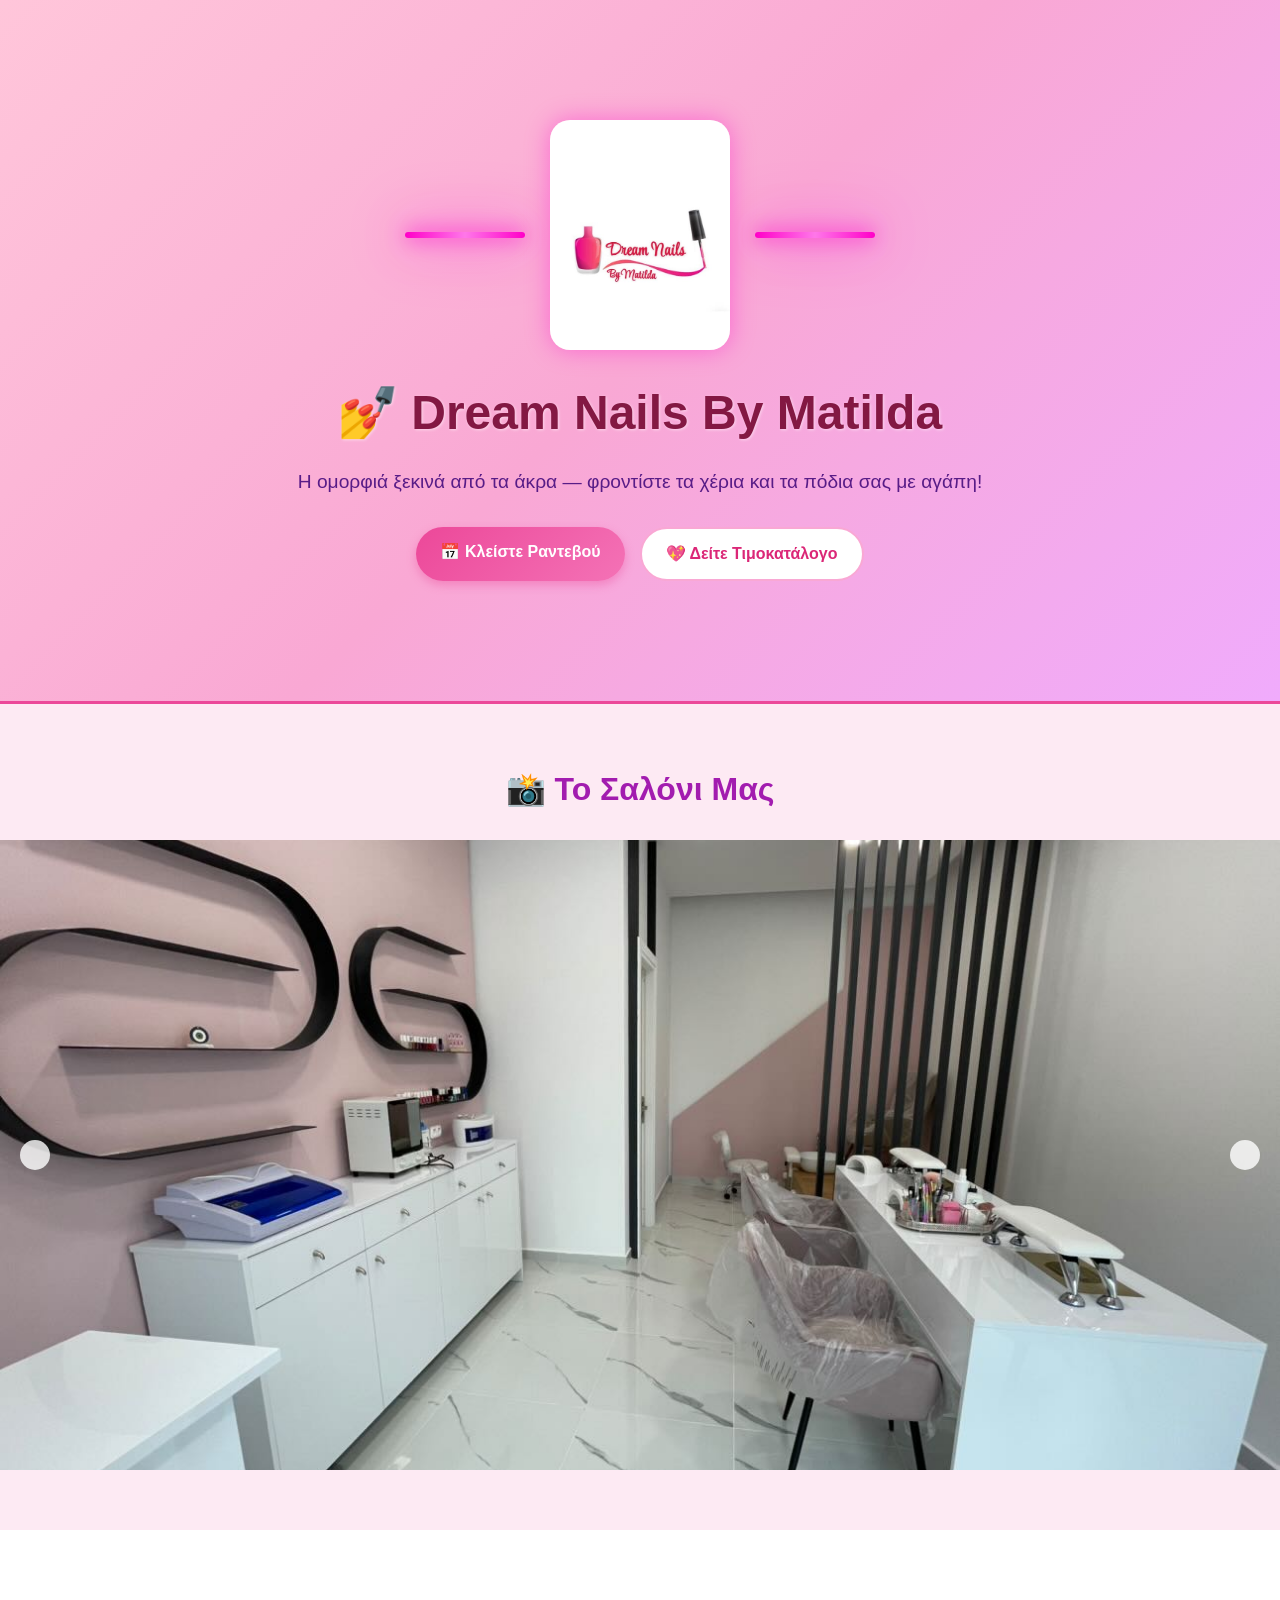
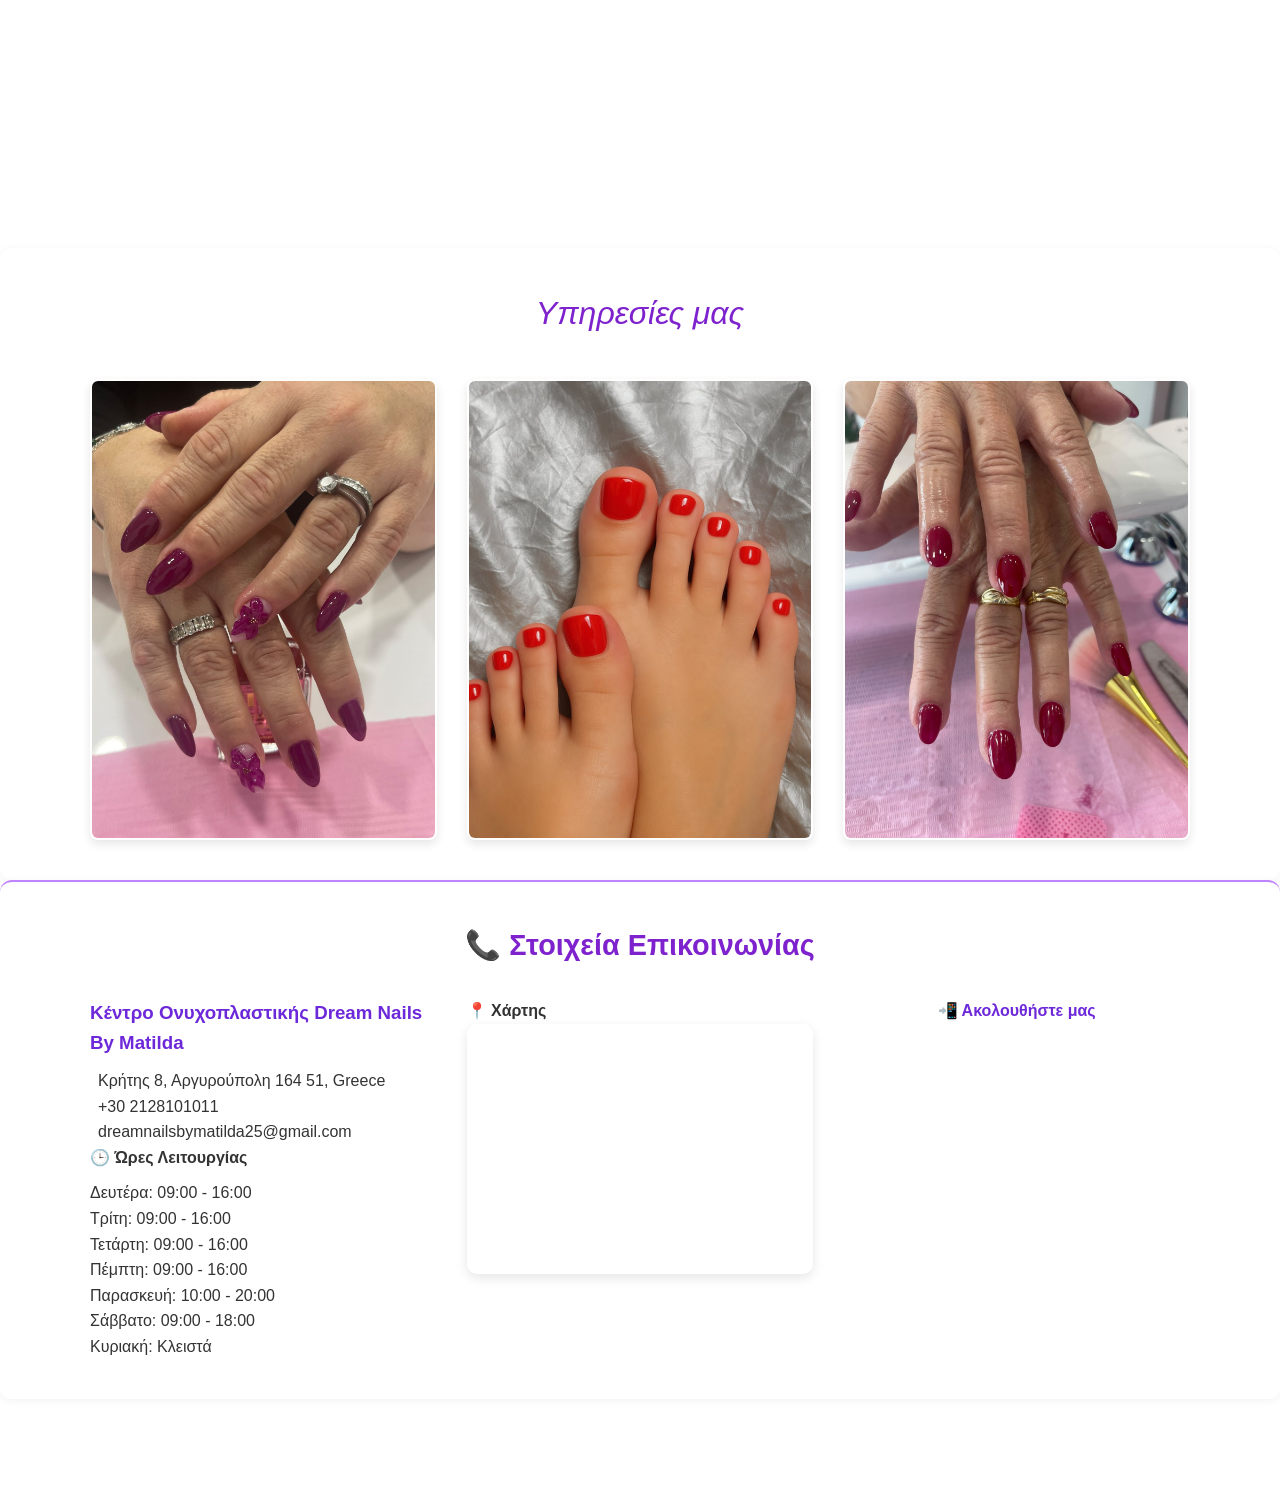
==== index.html @ 40adf0db "Update index.html" ====
<!DOCTYPE html>
<html lang="el">
<head>
  <meta charset="UTF-8" />
  <meta name="viewport" content="width=device-width, initial-scale=1.0" />
  <title>Dream Nails By Matilda</title>
  <link rel="icon" type="image/jpeg" href="Logo.jpeg">
  <link rel="stylesheet" href="style.css" />
</head>
<body class="home">
  <!-- ===== HERO ===== -->
 <header class="hero">
  <div class="hero-content">
    <div class="hero-logo-wrapper">
      <div class="neon-stripe left"></div>
      <img src="images/logo.jpg" alt="logo.jpg" class="hero-logo">
      <div class="neon-stripe right"></div>
    </div>
    <h1>💅 Dream Nails By Matilda</h1>
    <p>Η ομορφιά ξεκινά από τα άκρα — φροντίστε τα χέρια και τα πόδια σας με αγάπη!</p>
    <div class="hero-buttons">
      <a href="book-appointment.html" class="btn-primary">📅 Κλείστε Ραντεβού</a>
      <a href="price-list.html" class="btn-secondary">💖 Δείτε Τιμοκατάλογο</a>
    </div>
  </div>
 </header>
<!-- ===== GALLERY SECTION ===== -->
<section class="gallery-section">
  <h2>📸 Το Σαλόνι Μας</h2>
  <div class="gallery-container">
   <button class="gallery-btn prev"><i class="fa-solid fa-chevron-left"></i></button>
    <div class="gallery-wrapper">
      <img src="images/salloon.jpg" alt="Salon 1" class="active">
      <img src="images/nails 2.jpg" alt="Salon 3">
      <img src="images/nails 3.jpg" alt="Salon 4">
    </div>
    <button class="gallery-btn next"><i class="fa-solid fa-chevron-right"></i></button>
  </div>
</section>
  <!-- ===== ABOUT ===== -->
  <section class="about">
    <h2>Σχετικά με εμάς</h2>
    <p>
      Στο Dream Nails By Matilda συνδυάζουμε επαγγελματισμό, στυλ και φροντίδα.
      Προσφέρουμε υπηρεσίες μανικιούρ, πεντικιούρ, nail art και αισθητικής,
      σε έναν άνετο και χαλαρωτικό χώρο για κάθε στιγμή της ημέρας.
    </p>
  </section>

  <!-- ===== SERVICES ===== -->
<section class="services">
  <h2>Υπηρεσίες μας</h2>
  <div class="service-grid">
    
    <div class="service-card">
      <img src="images/nails 2.jpg" alt="Μανικιούρ">
      <div class="overlay">
        <h3>Acrylic</h3>
      </div>
    </div>

    <div class="service-card">
       <img src="images/podia.jfif" alt="Πεντικιούρ">
      <div class="overlay">
        <h3>Πεντικιούρ</h3>
      </div>
    </div>

       <div class="service-card">
       <img src="images/nails 3.jpg" alt="Μανικιούρ">
      <div class="overlay">
        <h3>Πεντικιούρ</h3>
      </div>
    </div>
  </div>
</section>
  <!-- ===== CONTACT SECTION ===== -->
  <section class="contact-section">
    <h2>📞 Στοιχεία Επικοινωνίας</h2>
    <div class="contact-grid">
      <div class="contact-info">
        <h3>Κέντρο Ονυχοπλαστικής Dream Nails By Matilda</h3>
        <p><i class="fa-solid fa-location-dot"></i> Κρήτης 8, Αργυρούπολη 164 51, Greece</p>
        <p><i class="fa-solid fa-phone"></i> <a href="tel:+302128101011">+30 2128101011 </a></p>
        <p><i class="fa-solid fa-envelope"></i> <a href="mailto:dreamnailsbymatilda25@gmail.com">dreamnailsbymatilda25@gmail.com</a></p>

        <h4>🕒 Ώρες Λειτουργίας</h4>
        <ul class="hours">
          <li>Δευτέρα: 09:00 - 16:00</li>
          <li>Τρίτη: 09:00 - 16:00</li>
          <li>Τετάρτη: 09:00 - 16:00</li>
          <li>Πέμπτη: 09:00 - 16:00</li>
          <li>Παρασκευή: 10:00 - 20:00</li>
          <li>Σάββατο: 09:00 - 18:00</li>
          <li>Κυριακή: Κλειστά</li>
        </ul>
      </div>

      <div class="contact-map">
        <h4>📍 Χάρτης</h4>
        <iframe 
            src="https://www.google.com/maps/embed?pb=!1m18!1m12!1m3!1d3142.2743868473044!2d23.74386417856561!3d37.91603400123262!2m3!1f0!2f0!3f0!3m2!1i1024!2i768!4f13.1!3m3!1m2!1s0x14a1bded43dbfab9%3A0x55458a15ddd15a8a!2sKritis%208%2C%20Argiroupoli%20164%2051!5e0!3m2!1sel!2sgr!4v1731111111111!5m2!1sel!2sgr" 
            width="100%" 
            height="250" 
            style="border:0;" 
            allowfullscreen="" 
            loading="lazy" 
            referrerpolicy="no-referrer-when-downgrade">
        </iframe>
      </div>

      <div class="contact-social">
        <h4>📲 Ακολουθήστε μας</h4>
        <div class="social-icons">
          <a href="https://www.facebook.com/" target="_blank"><i class="fa-brands fa-facebook"></i></a>
          <a href="https://www.instagram.com/dream_nails_by_matilda_" target="_blank"><i class="fa-brands fa-instagram"></i></a>
          <a href="https://wa.me/302101234567" target="_blank"><i class="fa-brands fa-whatsapp"></i></a>
          <a href="mailto:info@glamournails.gr"><i class="fa-solid fa-envelope"></i></a>
        </div>
      </div>
    </div>
  </section>

  <!-- ===== FOOTER ===== -->
  <footer>
    <p>© 2025 Dream Nails By Matilda. Όλα τα δικαιώματα διατηρούνται.</p>
    
    <p>
      
      Κατασκευή Ιστοσελίδας από <a href="#"></a> |
      <a href="#">Όροι Χρήσης</a> | <a href="#">Πολιτική Απορρήτου</a>
    </p>
  </footer>
 <script src="script.js"></script>
</body>
<div class="background-overlay"></div>

</html>
---- style.css ----
/* ==========================
   RESET
========================== */
* {
  margin: 0;
  padding: 0;
  box-sizing: border-box;
}

body {
  font-family: "Poppins", sans-serif;
  color: #333;
  background-color: #fffafc;
  line-height: 1.6;
  opacity: 0;
  animation: globalFadeIn 1.2s ease-out forwards;
}

/* ==========================
   HERO SECTION
========================== */
.hero {
  background: linear-gradient(135deg, #ffc6da, #f9a8d4, #f0abfc);
  color: #4a044e;
  text-align: center;
  padding: 120px 20px;
  border-bottom: 3px solid #ec4899;
}

.small-hero {
  padding: 80px 20px;
}

.hero-content {
  max-width: 800px;
  margin: 0 auto;
}

.hero h1 {
  font-size: 3rem;
  font-weight: 700;
  margin-bottom: 15px;
  color: #831843;
  text-shadow: 1px 1px 3px rgba(255, 255, 255, 0.5);
}

.hero p {
  font-size: 1.2rem;
  margin-bottom: 30px;
  color: #581c87;
}

/* ==========================
   NEON LOGO + STRIPES
========================== */
.hero-logo-wrapper {
  position: relative;
  display: flex;
  align-items: center;
  justify-content: center;
  gap: 25px;
  margin-bottom: 25px;
}

.hero-logo {
  width: 180px;
  height: auto;
  border-radius: 20px;
  box-shadow: 0 0 25px rgba(255, 0, 200, 0.4);
  animation: fadeIn 1.5s ease-in-out;
  z-index: 1;
}

.neon-stripe {
  width: 120px;
  height: 6px;
  border-radius: 10px;
  background: linear-gradient(90deg, #ff00c8, #ff77e9, #ff00c8);
  box-shadow: 0 0 20px #ff00c8, 0 0 40px #ff77e9, 0 0 60px #ff00c8;
  animation: neonPulse 2s infinite alternate;
}

@keyframes neonPulse {
  from {
    opacity: 0.7;
    filter: brightness(1);
  }
  to {
    opacity: 1;
    filter: brightness(1.5);
  }
}

/* ==========================
   BUTTONS
========================== */
.hero-buttons {
  display: flex;
  justify-content: center;
  gap: 15px;
  flex-wrap: wrap;
}

.btn-primary,
.btn-secondary {
  text-decoration: none;
  font-weight: 600;
  border-radius: 30px;
  padding: 12px 24px;
  font-size: 1rem;
  transition: all 0.3s ease;
}

/* Ροζ κουμπί */
.btn-primary {
  background: linear-gradient(135deg, #ec4899, #f472b6);
  color: white;
  box-shadow: 0 4px 10px rgba(236, 72, 153, 0.4);
}

.btn-primary:hover {
  background: linear-gradient(135deg, #db2777, #f472b6);
  transform: translateY(-2px);
}

/* Απαλό κουμπί */
.btn-secondary {
  background: white;
  color: #db2777;
  border: 2px solid #f9a8d4;
}

.btn-secondary:hover {
  background: #fce7f3;
  transform: translateY(-2px);
}

/* ==========================
   ABOUT SECTION
========================== */
.about {
  max-width: 900px;
  margin: 60px auto;
  text-align: center;
  padding: 0 20px;
}

.about h2 {
  font-size: 2rem;
  color: #db2777;
  margin-bottom: 15px;
}

/* ==========================
   SERVICES
========================== */
.services {
  text-align: center;
  padding: 80px 20px;
  background: #fffafc;
}

.services h2 {
  font-size: 2rem;
  color: #7e22ce;
  margin-bottom: 40px;
  font-style: italic;
  font-weight: 500;
}

.service-grid {
  display: grid;
  grid-template-columns: repeat(auto-fit, minmax(280px, 1fr));
  gap: 30px;
  justify-content: center;
  max-width: 1100px;
  margin: 0 auto;
}

.service-card {
  position: relative;
  overflow: hidden;
  border-radius: 8px;
  box-shadow: 0 4px 10px rgba(0, 0, 0, 0.1);
  transition: transform 0.3s ease, box-shadow 0.3s ease;
  border: 2px solid transparent;
}

.service-card:hover {
  transform: scale(1.03);
  box-shadow: 0 6px 14px rgba(0, 0, 0, 0.2);
  border-color: #e11d48;
}

.service-card img {
  width: 100%;
  height: 100%;
  object-fit: cover;
  display: block;
  transition: transform 0.5s ease;
}

.service-card:hover img {
  transform: scale(1.1);
}

.overlay {
  position: absolute;
  top: 0;
  left: 0;
  width: 100%;
  height: 100%;
  display: flex;
  justify-content: center;
  align-items: center;
  background: rgba(255, 255, 255, 0.5);
  opacity: 0;
  transition: opacity 0.4s ease;
}

.service-card:hover .overlay {
  opacity: 1;
}

.overlay h3 {
  font-size: 1.4rem;
  color: #991b1b;
  border: 2px solid #991b1b;
  padding: 10px 20px;
  background: rgba(255,255,255,0.7);
  border-radius: 6px;
  text-shadow: 0 1px 2px white;
}

/* ==========================
   PRICE LIST
========================== */
.container {
  max-width: 900px;
  margin: 50px auto;
  padding: 20px;
}

.price-table {
  width: 100%;
  border-collapse: collapse;
  margin-bottom: 40px;
}

.price-table td {
  border-bottom: 1px solid #f3f4f6;
  padding: 10px;
}

.price-table td:last-child {
  text-align: right;
  color: #ec4899;
  font-weight: 600;
}

.container h2 {
  color: #7e22ce;
  margin-top: 40px;
  margin-bottom: 10px;
  border-bottom: 2px solid #f9a8d4;
  display: inline-block;
  padding-bottom: 5px;
}

/* ==========================
   BOOKING PAGE
========================== */
.booking-main {
  max-width: 1100px;
  margin: 40px auto;
  padding: 20px;
}

.calendar-section h2,
.booking-section h2 {
  color: #7e22ce;
  text-align: center;
  margin-bottom: 20px;
}

.calendar {
  display: grid;
  grid-template-columns: repeat(auto-fit, minmax(300px, 1fr));
  gap: 20px;
}

.day {
  background: #fce7f3;
  padding: 15px;
  border-radius: 10px;
  box-shadow: 0 2px 6px rgba(0,0,0,0.1);
}

.day h3 {
  text-align: center;
  color: #c026d3;
  margin-bottom: 10px;
}

.times {
  display: flex;
  flex-wrap: wrap;
  gap: 8px;
  justify-content: center;
}

.slot-btn {
  background: #ec4899;
  color: white;
  border: none;
  border-radius: 8px;
  padding: 6px 10px;
  cursor: pointer;
  transition: all 0.2s ease;
}

.slot-btn:hover {
  background: #db2777;
}

.slot-btn.closed {
  background: #d1d5db;
  color: #555;
  text-decoration: line-through;
}

/* ===== BOOKING FORM ===== */
.booking-section {
  margin-top: 40px;
  background: #fff0f6;
  border-radius: 10px;
  padding: 30px;
  box-shadow: 0 2px 8px rgba(0,0,0,0.1);
}

.booking-section form {
  display: flex;
  flex-direction: column;
  gap: 15px;
  max-width: 500px;
  margin: 0 auto;
}

.booking-section label {
  font-weight: 600;
  color: #581c87;
}

.booking-section input,
.booking-section select {
  padding: 10px;
  border-radius: 6px;
  border: 1px solid #d8b4fe;
  font-size: 1rem;
}

.booking-section button {
  background: linear-gradient(135deg, #ec4899, #f472b6);
  color: white;
  padding: 12px;
  border: none;
  border-radius: 8px;
  cursor: pointer;
  transition: 0.3s;
  font-weight: 600;
}

.booking-section button:hover {
  background: linear-gradient(135deg, #db2777, #f472b6);
  transform: translateY(-2px);
}

.confirmation {
  text-align: center;
  font-weight: 600;
  margin-top: 10px;
}

/* ==========================
   CONTACT SECTION (PURPLE THEME)
========================== */
.contact-section {
  background: #f5f0ff;
  padding: 50px 20px;
  border-top: 2px solid #c084fc;
}

.contact-section h2 {
  text-align: center;
  color: #7e22ce;
  margin-bottom: 30px;
  font-size: 1.8rem;
}

.contact-grid {
  display: grid;
  grid-template-columns: repeat(auto-fit, minmax(300px, 1fr));
  gap: 30px;
  max-width: 1100px;
  margin: 0 auto;
}

.contact-info h3 {
  color: #6d28d9;
  margin-bottom: 10px;
}

.contact-info p,
.contact-info a {
  color: #333;
  font-size: 1rem;
  line-height: 1.6;
  text-decoration: none;
}

.contact-info a:hover {
  color: #7e22ce;
}

.contact-info i {
  color: #7e22ce;
  margin-right: 8px;
}

.hours {
  list-style: none;
  margin-top: 10px;
}

.contact-map iframe {
  border-radius: 10px;
  box-shadow: 0 4px 12px rgba(0,0,0,0.1);
}

.contact-social {
  text-align: center;
}

.contact-social h4 {
  color: #6d28d9;
  margin-bottom: 10px;
}

.social-icons {
  display: flex;
  justify-content: center;
  gap: 15px;
}

.social-icons a {
  color: #7e22ce;
  font-size: 1.6rem;
  transition: 0.2s;
}

.social-icons a:hover {
  color: #581c87;
}

/* ==========================
   FOOTER
========================== */
footer {
  text-align: center;
  background: #4c1d95;
  color: white;
  padding: 15px 10px;
  font-size: 0.9rem;
}

footer a {
  color: #c4b5fd;
  text-decoration: none;
}

footer a:hover {
  color: white;
  text-decoration: underline;
}

/* ==========================
   GALLERY SECTION
========================== */
.gallery-section {
  background: #fdeaf3;
  padding: 60px 0;
  text-align: center;
}

.gallery-section h2 {
  font-size: 2rem;
  color: #a21caf;
  margin-bottom: 25px;
}

.gallery-container {
  position: relative;
  width: 100%;
  max-width: 100%;
  margin: 0 auto;
  overflow: hidden;
}

.gallery-wrapper {
  position: relative;
  width: 100%;
  height: 70vh;
}

.gallery-wrapper img {
  position: absolute;
  top: 0;
  left: 0;
  width: 100%;
  height: 100%;
  object-fit: cover;
  opacity: 0;
  transition: opacity 1s ease-in-out;
}

.gallery-wrapper img.active {
  opacity: 1;
  z-index: 2;
}

.gallery-btn {
  position: absolute;
  top: 50%;
  transform: translateY(-50%);
  background: rgba(255, 255, 255, 0.8);
  border: none;
  font-size: 2rem;
  cursor: pointer;
  padding: 15px;
  border-radius: 50%;
  color: #db2777;
  transition: 0.3s;
  z-index: 3;
}

.gallery-btn:hover {
  background: #ec4899;
  color: white;
}

.gallery-btn.prev { left: 20px; }
.gallery-btn.next { right: 20px; }

@media (max-width: 768px) {
  .gallery-wrapper { height: 50vh; }
  .gallery-btn {
    font-size: 1.5rem;
    padding: 10px;
  }
}

/* ==========================
   FADE-IN ANIMATIONS
========================== */
@keyframes globalFadeIn {
  from { opacity: 0; }
  to { opacity: 1; }
}

section, header, footer {
  opacity: 0;
  transform: translateY(20px);
  transition: opacity 1s ease, transform 1s ease;
  will-change: opacity, transform;
}

.visible {
  opacity: 1 !important;
  transform: translateY(0) !important;
}

section.visible,
header.visible,
footer.visible {
  opacity: 1;
  transform: translateY(0);
}

/* ==========================
   RESPONSIVE
========================== */
@media (max-width: 600px) {
  .hero {
    padding: 80px 20px;
  }

  .hero h1 {
    font-size: 2.2rem;
  }

  .hero p {
    font-size: 1rem;
  }

  .contact-grid {
    grid-template-columns: 1fr;
    text-align: center;
  }

  .contact-info,
  .contact-map,
  .contact-social {
    margin-bottom: 20px;
  }
}

/* ===== SMALL HERO (used in price list & booking pages) ===== */
.small-hero {
  padding: 80px 20px;
}
/* ===== HERO SECTION ===== */
.hero {
  background: linear-gradient(135deg, #ffc6da, #f9a8d4, #f0abfc);
  color: #4a044e;
  text-align: center;
  padding: 120px 20px;
  border-bottom: 3px solid #ec4899;
  animation: fadeIn 1.5s ease-in-out;
}

.small-hero {
  padding: 80px 20px;
}

.hero h1 {
  font-size: 3rem;
  font-weight: 700;
  margin-bottom: 15px;
  color: #831843;
  text-shadow: 1px 1px 3px rgba(255, 255, 255, 0.5);
}

.hero p {
  font-size: 1.2rem;
  margin-bottom: 30px;
  color: #581c87;
}

.hero-buttons {
  display: flex;
  justify-content: center;
  gap: 15px;
  flex-wrap: wrap;
}

/* Buttons */
.btn-primary,
.btn-secondary {
  text-decoration: none;
  font-weight: 600;
  border-radius: 30px;
  padding: 12px 24px;
  font-size: 1rem;
  transition: all 0.3s ease;
}

.btn-primary {
  background: linear-gradient(135deg, #ec4899, #f472b6);
  color: white;
  box-shadow: 0 4px 10px rgba(236, 72, 153, 0.4);
}

.btn-primary:hover {
  background: linear-gradient(135deg, #db2777, #f472b6);
  transform: translateY(-2px);
}

.btn-secondary {
  background: white;
  color: #db2777;
  border: 2px solid #f9a8d4;
}

.btn-secondary:hover {
  background: #fce7f3;
  transform: translateY(-2px);
}

@keyframes fadeIn {
  from { opacity: 0; transform: translateY(-10px); }
  to { opacity: 1; transform: translateY(0); }
}

/* ===== STICKY HERO ===== */
.sticky-hero {
  position: sticky;
  top: 0;
  z-index: 1000;
  background: linear-gradient(135deg, #ffc6da, #f9a8d4, #f0abfc);
  box-shadow: 0 2px 10px rgba(0, 0, 0, 0.1);
  transition: all 0.4s ease;
}

/* Shrink effect when scrolling */
.sticky-hero.scrolled {
  padding: 40px 20px;
  background: linear-gradient(135deg, #f0abfc, #f9a8d4);
  box-shadow: 0 4px 20px rgba(0, 0, 0, 0.15);
}

.sticky-hero h1 {
  font-size: 2.2rem;
  transition: font-size 0.3s ease;
}

.sticky-hero.scrolled h1 {
  font-size: 1.8rem;
}

/* === Booking Page Layout === */

.booking-main {
  max-width: 900px;
  margin: 0 auto;
  padding: 40px 20px;
}

.booking-section {
  background: #ffffff;
  padding: 30px;
  border-radius: 16px;
  box-shadow: 0 4px 20px rgba(0, 0, 0, 0.08);
  text-align: center;

  /* FIX: keep final animation state so content never disappears */
  animation: fadeIn 0.6s ease-in-out forwards;
}

.booking-section h2 {
  font-size: 2rem;
  margin-bottom: 25px;
  color: #d85fa8;
  font-weight: 700;
}

.booking-section iframe {
  width: 100%;
  height: 800px;
  border: none;
  border-radius: 12px;
  box-shadow: 0 2px 15px rgba(0, 0, 0, 0.1);
}

/* Mobile */
@media (max-width: 768px) {
  .booking-section {
    padding: 20px;
  }

  .booking-section h2 {
    font-size: 1.6rem;
  }

  .booking-section iframe {
    height: 650px;
  }
}

/* Fade animation */
@keyframes fadeIn {
  from { opacity: 0; transform: translateY(10px); }
  to { opacity: 1; transform: translateY(0); }
}

/* ==== GLOBAL BODY ==== */
body {
  font-family: "Poppins", sans-serif;
  background: url("images/backround.png") repeat center center fixed;
  background-size: cover;
  color: #333;
  line-height: 1.6;
  opacity: 0;
  animation: globalFadeIn 1.2s ease-out forwards;
}

.background-overlay {
  position: fixed;
  top: 0;
  left: 0;
  width: 100%;
  height: 100%;
  background: rgba(255, 255, 255, 0.4);
  pointer-events: none;
  z-index: -1;
}

/* ==== WHITE SECTIONS ==== */
.about,
.services,
.container,
.booking-section,
.contact-section {
  background: rgba(255, 255, 255, 0.7);
  backdrop-filter: blur(5px);
  border-radius: 12px;
  padding: 40px 20px;
  box-shadow: 0 2px 10px rgba(0,0,0,0.05);
}

/* ==== PRICE LIST BACKGROUND ==== */
.container {
  background: rgba(255, 255, 255, 0.8);
}

/* ==== CONTACT SECTION ==== */
.contact-section {
  background: rgba(255, 255, 255, 0.8);
}

/* ==== FOOTER ==== */
footer {
  background: rgba(76, 29, 149, 0.95);
}
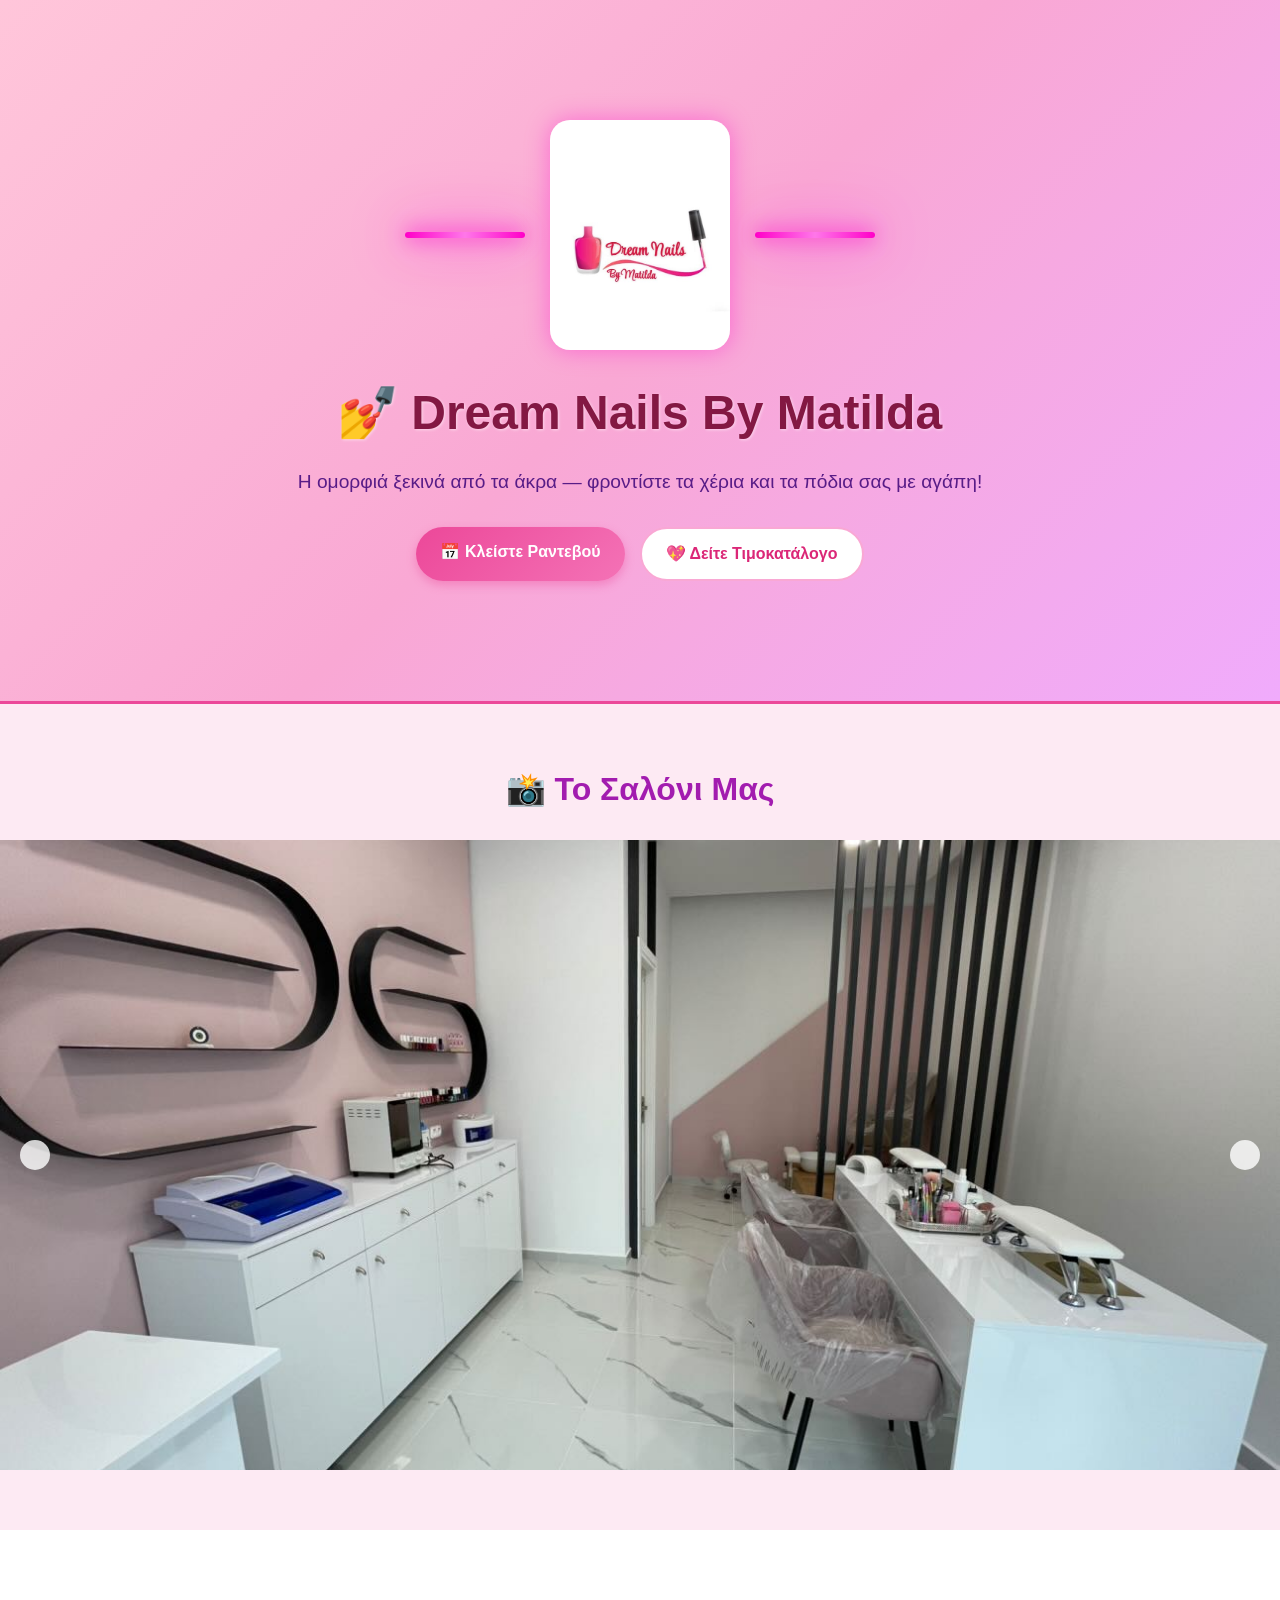
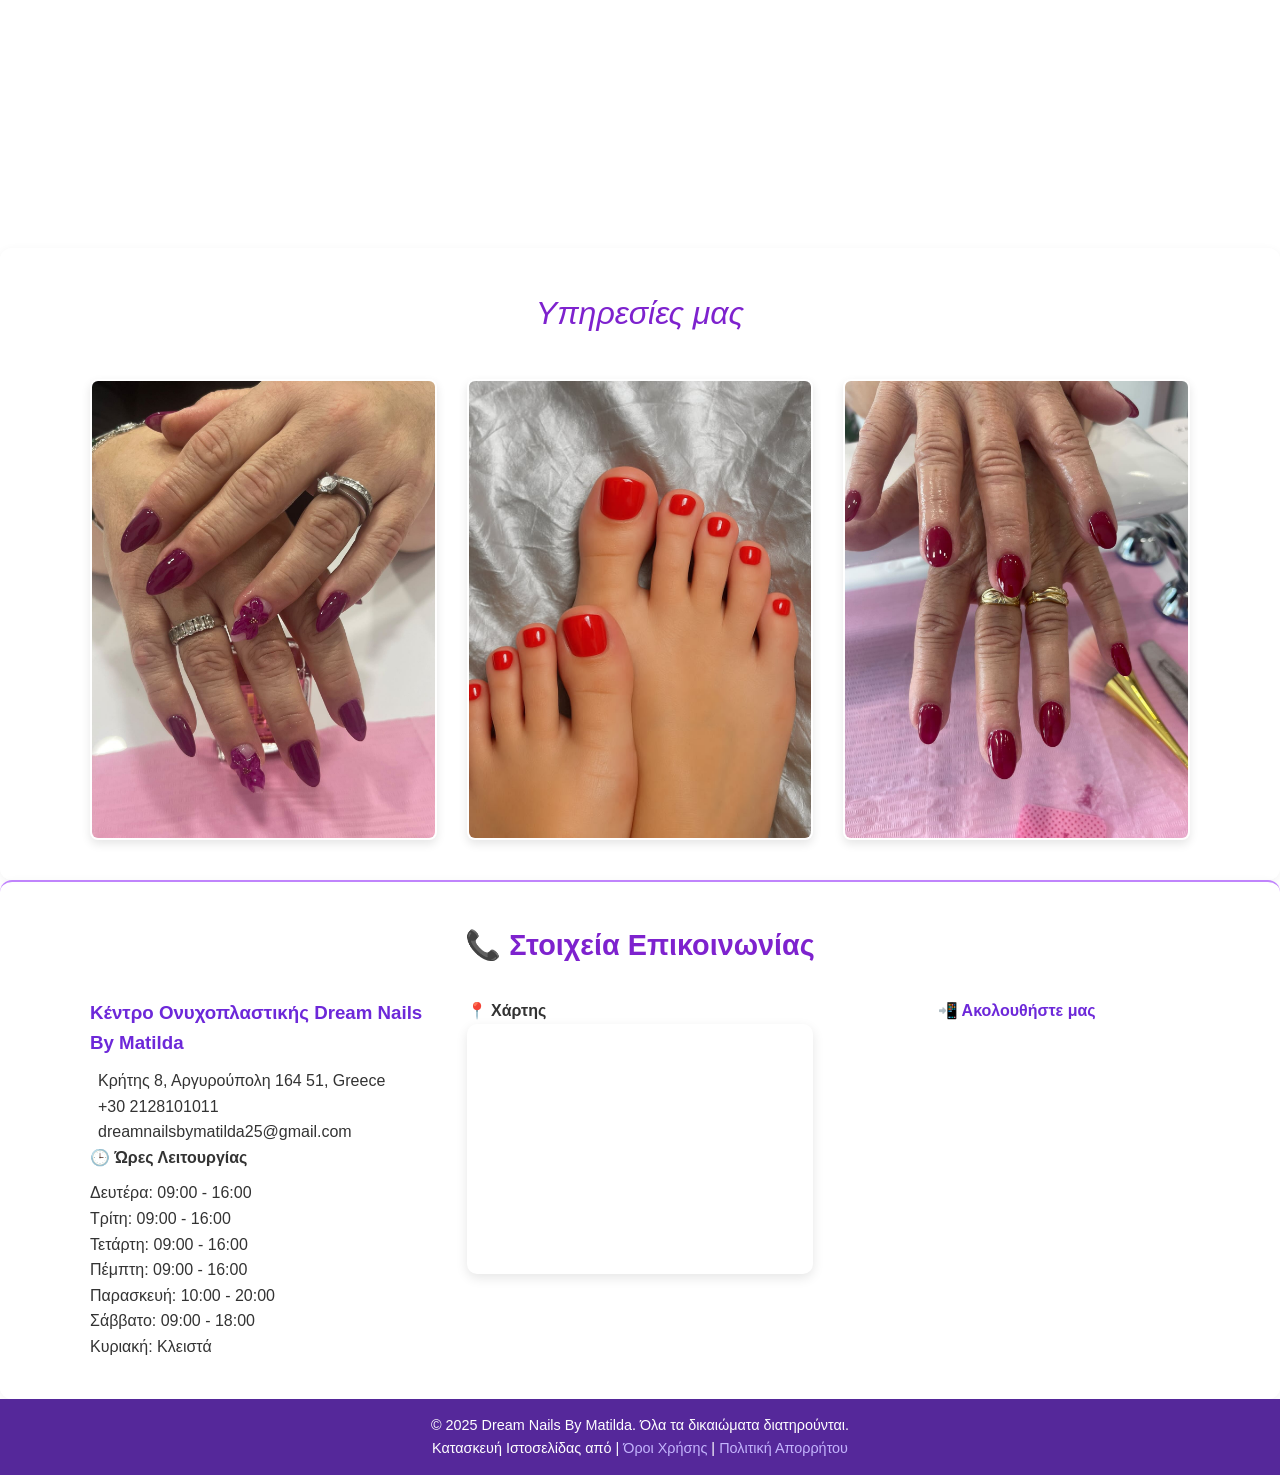
==== commit a75babff: "Update index.html" ====
--- a/index.html
+++ b/index.html
@@ -69,7 +69,7 @@
        <div class="service-card">
        <img src="images/nails 3.jpg" alt="Μανικιούρ">
       <div class="overlay">
-        <h3>Πεντικιούρ</h3>
+        <h3>Μανικιούρ</h3>
       </div>
     </div>
   </div>
@@ -142,3 +142,4 @@
 
 
 
+
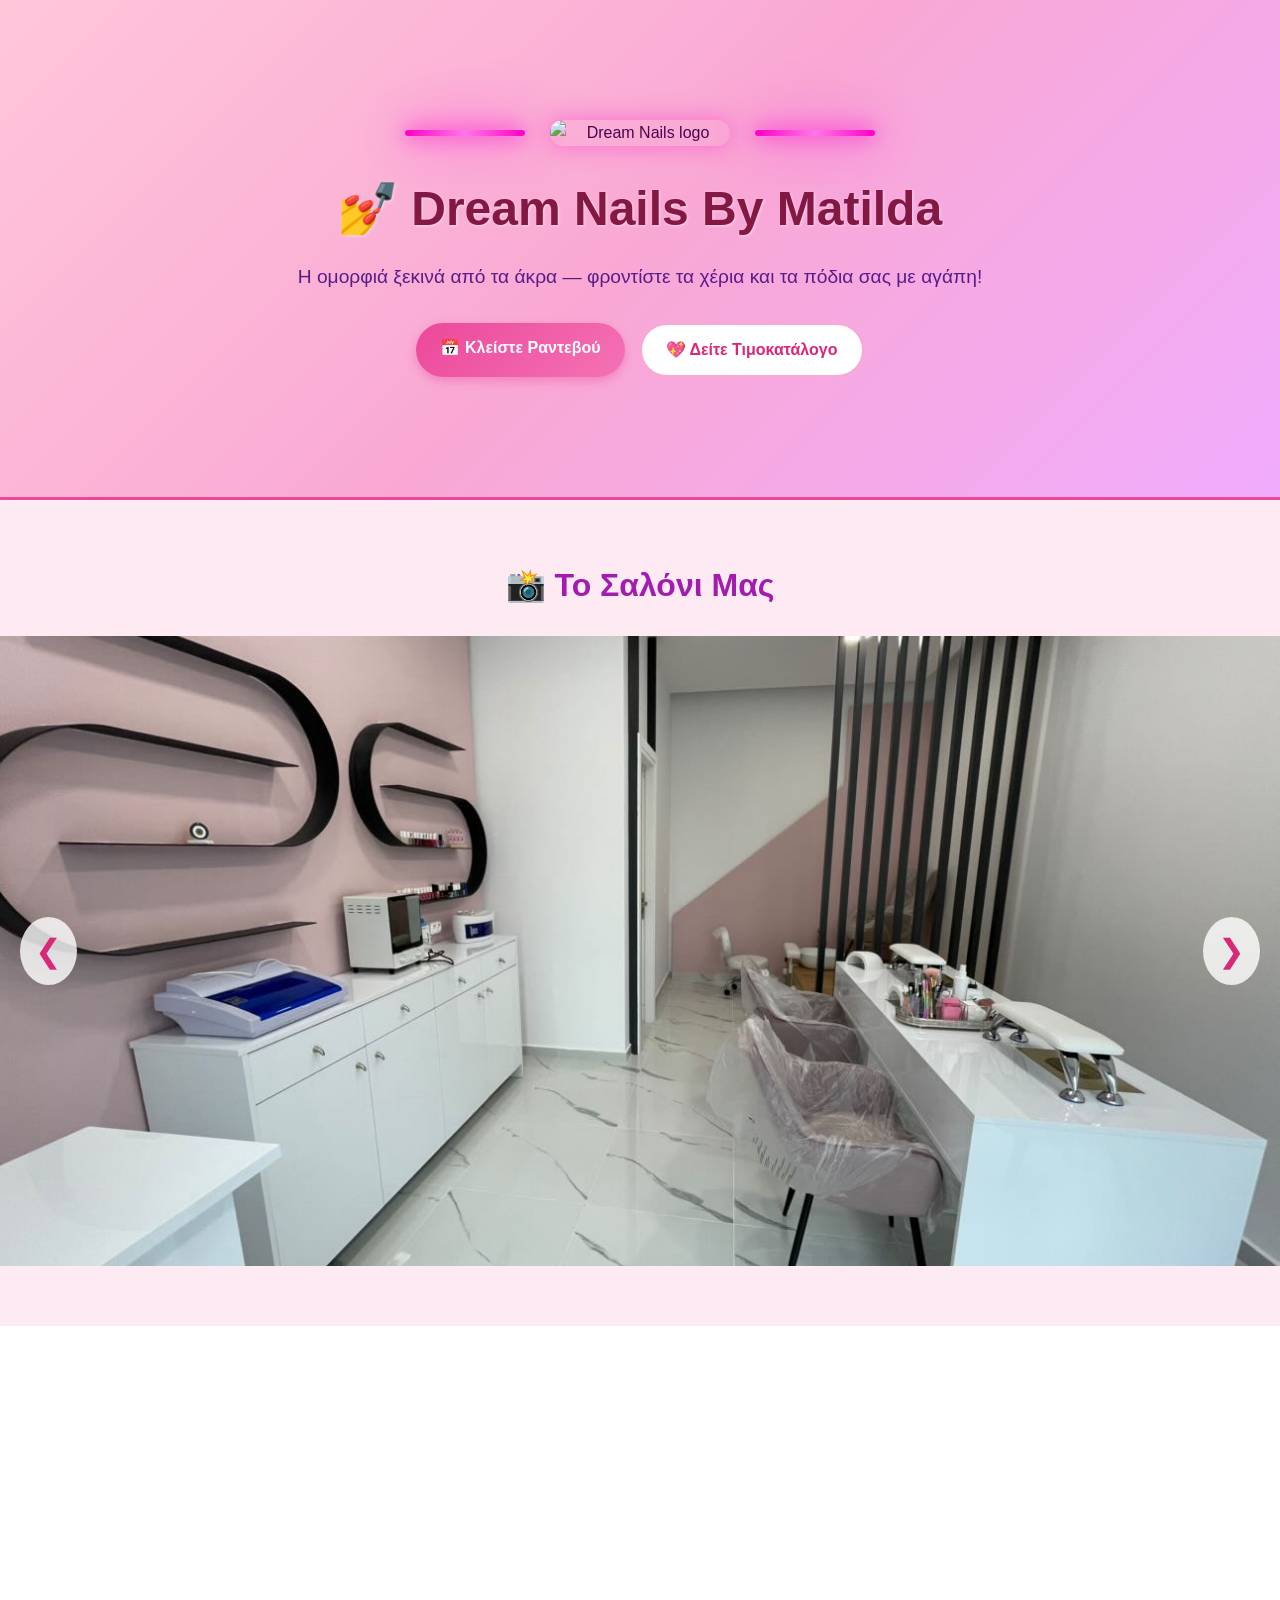
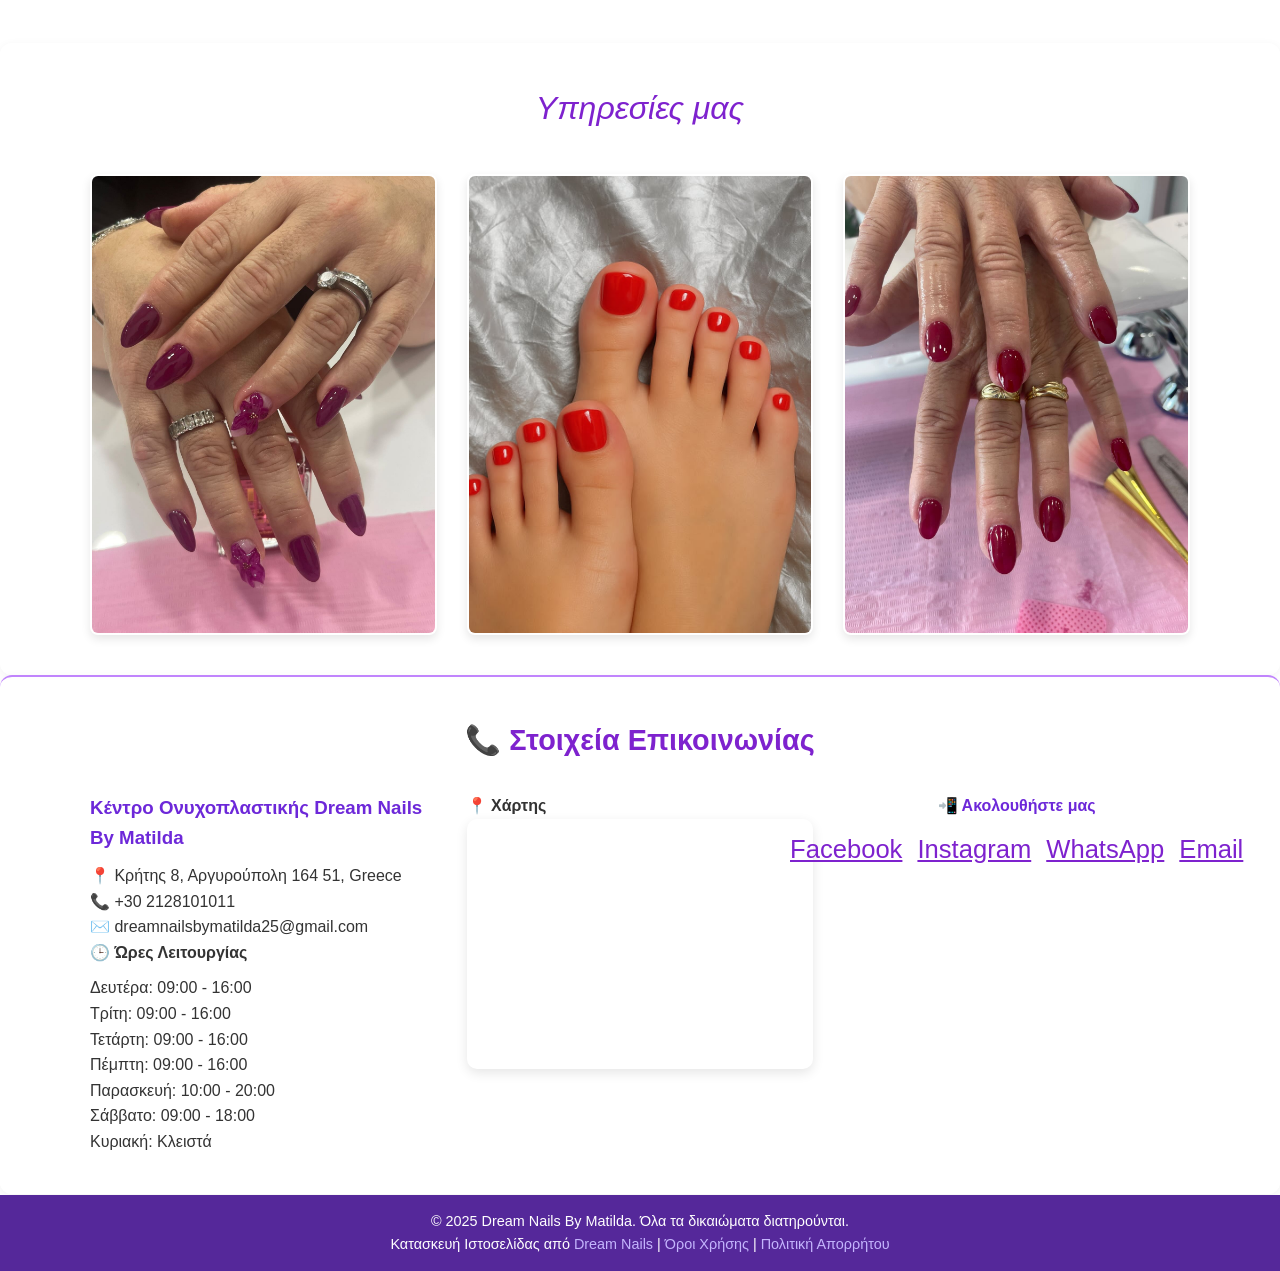
==== commit f5213932: "Update index.html" ====
--- a/index.html
+++ b/index.html
@@ -4,39 +4,51 @@
   <meta charset="UTF-8" />
   <meta name="viewport" content="width=device-width, initial-scale=1.0" />
   <title>Dream Nails By Matilda</title>
-  <link rel="icon" type="image/jpeg" href="Logo.jpeg">
+  <link rel="icon" type="image/png" href="images/logo.png">
   <link rel="stylesheet" href="style.css" />
 </head>
 <body class="home">
+
+  <!-- Background overlay -->
+  <div class="background-overlay"></div>
+
   <!-- ===== HERO ===== -->
- <header class="hero">
-  <div class="hero-content">
-    <div class="hero-logo-wrapper">
-      <div class="neon-stripe left"></div>
-      <img src="images/logo.jpg" alt="logo.jpg" class="hero-logo">
-      <div class="neon-stripe right"></div>
+  <header class="hero">
+    <div class="hero-content">
+      <div class="hero-logo-wrapper">
+        <div class="neon-stripe left"></div>
+        <img src="images/logo.png" alt="Dream Nails logo" class="hero-logo">
+        <div class="neon-stripe right"></div>
+      </div>
+
+      <h1>💅 Dream Nails By Matilda</h1>
+      <p>Η ομορφιά ξεκινά από τα άκρα — φροντίστε τα χέρια και τα πόδια σας με αγάπη!</p>
+
+      <div class="hero-buttons">
+        <a href="book-appointment.html" class="btn-primary">📅 Κλείστε Ραντεβού</a>
+        <a href="price-list.html" class="btn-secondary">💖 Δείτε Τιμοκατάλογο</a>
+      </div>
     </div>
-    <h1>💅 Dream Nails By Matilda</h1>
-    <p>Η ομορφιά ξεκινά από τα άκρα — φροντίστε τα χέρια και τα πόδια σας με αγάπη!</p>
-    <div class="hero-buttons">
-      <a href="book-appointment.html" class="btn-primary">📅 Κλείστε Ραντεβού</a>
-      <a href="price-list.html" class="btn-secondary">💖 Δείτε Τιμοκατάλογο</a>
+  </header>
+
+  <!-- ===== GALLERY SECTION ===== -->
+  <section class="gallery-section">
+    <h2>📸 Το Σαλόνι Μας</h2>
+    <div class="gallery-container">
+      <button class="gallery-btn prev">&#10094;</button>
+
+      <div class="gallery-wrapper">
+        <img src="images/salloon.jpg" alt="Salon 1" class="active">
+        <img src="images/nails 4.jpg" alt="Salon 2">
+        <img src="images/nails 5.jpg" alt="Salon 3">
+        <img src="images/nails 6.jpg" alt="Salon 4">
+        <img src="images/nails 7.jpg" alt="Salon 5">
+      </div>
+
+      <button class="gallery-btn next">&#10095;</button>
     </div>
-  </div>
- </header>
-<!-- ===== GALLERY SECTION ===== -->
-<section class="gallery-section">
-  <h2>📸 Το Σαλόνι Μας</h2>
-  <div class="gallery-container">
-   <button class="gallery-btn prev"><i class="fa-solid fa-chevron-left"></i></button>
-    <div class="gallery-wrapper">
-      <img src="images/salloon.jpg" alt="Salon 1" class="active">
-      <img src="images/nails 2.jpg" alt="Salon 3">
-      <img src="images/nails 3.jpg" alt="Salon 4">
-    </div>
-    <button class="gallery-btn next"><i class="fa-solid fa-chevron-right"></i></button>
-  </div>
-</section>
+  </section>
+
   <!-- ===== ABOUT ===== -->
   <section class="about">
     <h2>Σχετικά με εμάς</h2>
@@ -48,41 +60,44 @@
   </section>
 
   <!-- ===== SERVICES ===== -->
-<section class="services">
-  <h2>Υπηρεσίες μας</h2>
-  <div class="service-grid">
-    
-    <div class="service-card">
-      <img src="images/nails 2.jpg" alt="Μανικιούρ">
-      <div class="overlay">
-        <h3>Acrylic</h3>
+  <section class="services">
+    <h2>Υπηρεσίες μας</h2>
+    <div class="service-grid">
+
+      <div class="service-card">
+        <img src="images/nails 2.jpg" alt="Acrylic">
+        <div class="overlay">
+          <h3>Acrylic</h3>
+        </div>
       </div>
+
+      <div class="service-card">
+        <img src="images/podia.jfif" alt="Πεντικιούρ">
+        <div class="overlay">
+          <h3>Πεντικιούρ</h3>
+        </div>
+      </div>
+
+      <div class="service-card">
+        <img src="images/nails 3.jpg" alt="Μανικιούρ">
+        <div class="overlay">
+          <h3>Μανικιούρ</h3>
+        </div>
+      </div>
+
     </div>
+  </section>
 
-    <div class="service-card">
-       <img src="images/podia.jfif" alt="Πεντικιούρ">
-      <div class="overlay">
-        <h3>Πεντικιούρ</h3>
-      </div>
-    </div>
-
-       <div class="service-card">
-       <img src="images/nails 3.jpg" alt="Μανικιούρ">
-      <div class="overlay">
-        <h3>Μανικιούρ</h3>
-      </div>
-    </div>
-  </div>
-</section>
   <!-- ===== CONTACT SECTION ===== -->
   <section class="contact-section">
     <h2>📞 Στοιχεία Επικοινωνίας</h2>
+
     <div class="contact-grid">
       <div class="contact-info">
         <h3>Κέντρο Ονυχοπλαστικής Dream Nails By Matilda</h3>
-        <p><i class="fa-solid fa-location-dot"></i> Κρήτης 8, Αργυρούπολη 164 51, Greece</p>
-        <p><i class="fa-solid fa-phone"></i> <a href="tel:+302128101011">+30 2128101011 </a></p>
-        <p><i class="fa-solid fa-envelope"></i> <a href="mailto:dreamnailsbymatilda25@gmail.com">dreamnailsbymatilda25@gmail.com</a></p>
+        <p>📍 Κρήτης 8, Αργυρούπολη 164 51, Greece</p>
+        <p>📞 <a href="tel:+302128101011">+30 2128101011</a></p>
+        <p>✉️ <a href="mailto:dreamnailsbymatilda25@gmail.com">dreamnailsbymatilda25@gmail.com</a></p>
 
         <h4>🕒 Ώρες Λειτουργίας</h4>
         <ul class="hours">
@@ -98,24 +113,24 @@
 
       <div class="contact-map">
         <h4>📍 Χάρτης</h4>
-        <iframe 
-            src="https://www.google.com/maps/embed?pb=!1m18!1m12!1m3!1d3142.2743868473044!2d23.74386417856561!3d37.91603400123262!2m3!1f0!2f0!3f0!3m2!1i1024!2i768!4f13.1!3m3!1m2!1s0x14a1bded43dbfab9%3A0x55458a15ddd15a8a!2sKritis%208%2C%20Argiroupoli%20164%2051!5e0!3m2!1sel!2sgr!4v1731111111111!5m2!1sel!2sgr" 
-            width="100%" 
-            height="250" 
-            style="border:0;" 
-            allowfullscreen="" 
-            loading="lazy" 
-            referrerpolicy="no-referrer-when-downgrade">
+        <iframe
+          src="https://www.google.com/maps/embed?pb=!1m18!1m12!1m3!1d3142.2743868473044!2d23.74386417856561!3d37.91603400123262!2m3!1f0!2f0!3f0!3m2!1i1024!2i768!4f13.1!3m3!1m2!1s0x14a1bded43dbfab9%3A0x55458a15ddd15a8a!2sKritis%208%2C%20Argiroupoli%20164%2051!5e0!3m2!1sel!2sgr!4v1731111111111!5m2!1sel!2sgr"
+          width="100%"
+          height="250"
+          style="border:0;"
+          allowfullscreen=""
+          loading="lazy"
+          referrerpolicy="no-referrer-when-downgrade">
         </iframe>
       </div>
 
       <div class="contact-social">
         <h4>📲 Ακολουθήστε μας</h4>
         <div class="social-icons">
-          <a href="https://www.facebook.com/" target="_blank"><i class="fa-brands fa-facebook"></i></a>
-          <a href="https://www.instagram.com/dream_nails_by_matilda_" target="_blank"><i class="fa-brands fa-instagram"></i></a>
-          <a href="https://wa.me/302101234567" target="_blank"><i class="fa-brands fa-whatsapp"></i></a>
-          <a href="mailto:info@glamournails.gr"><i class="fa-solid fa-envelope"></i></a>
+          <a href="https://www.facebook.com/" target="_blank">Facebook</a>
+          <a href="https://www.instagram.com/dream_nails_by_matilda_" target="_blank">Instagram</a>
+          <a href="https://wa.me/302101234567" target="_blank">WhatsApp</a>
+          <a href="mailto:info@glamournails.gr">Email</a>
         </div>
       </div>
     </div>
@@ -124,17 +139,15 @@
   <!-- ===== FOOTER ===== -->
   <footer>
     <p>© 2025 Dream Nails By Matilda. Όλα τα δικαιώματα διατηρούνται.</p>
-    
     <p>
-      
-      Κατασκευή Ιστοσελίδας από <a href="#"></a> |
-      <a href="#">Όροι Χρήσης</a> | <a href="#">Πολιτική Απορρήτου</a>
+      Κατασκευή Ιστοσελίδας από <a href="#">Dream Nails</a> |
+      <a href="#">Όροι Χρήσης</a> |
+      <a href="#">Πολιτική Απορρήτου</a>
     </p>
   </footer>
- <script src="script.js"></script>
+
+  <script src="script.js"></script>
 </body>
-<div class="background-overlay"></div>
-
 </html>
 
 
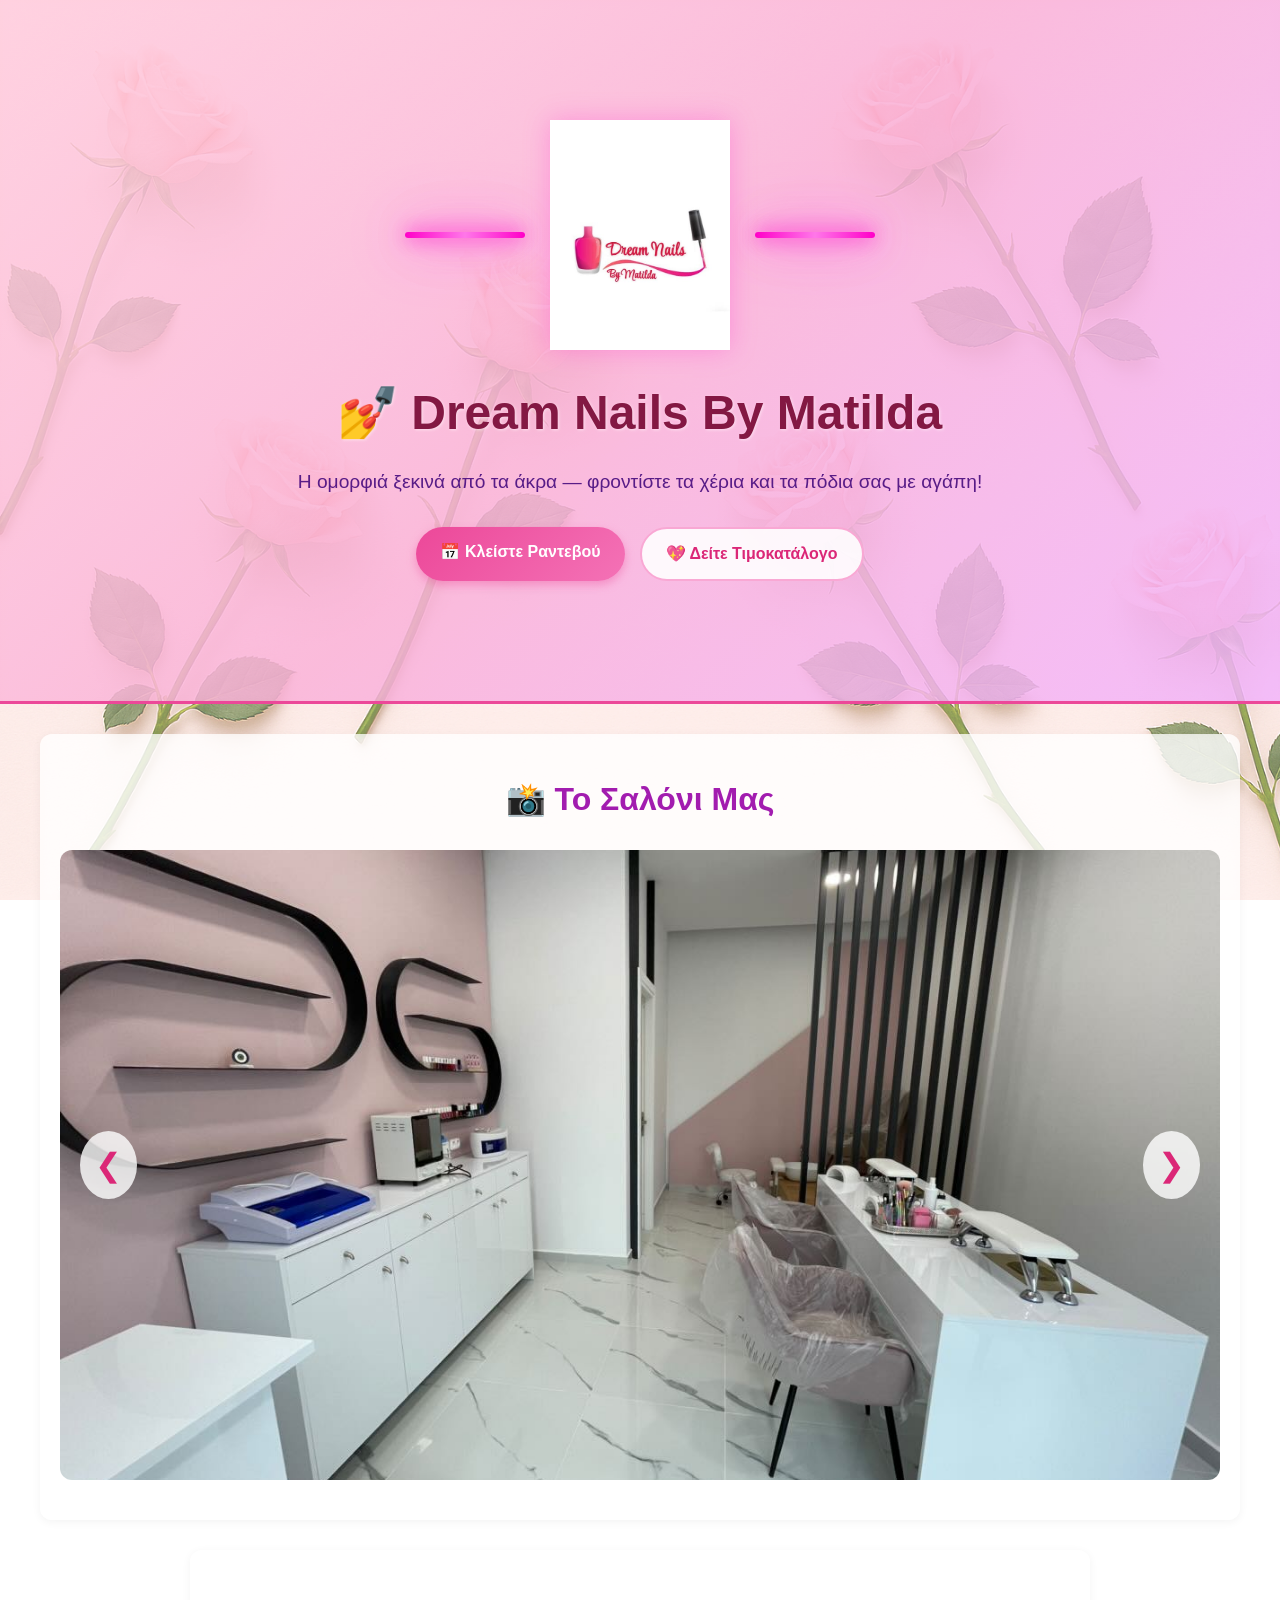
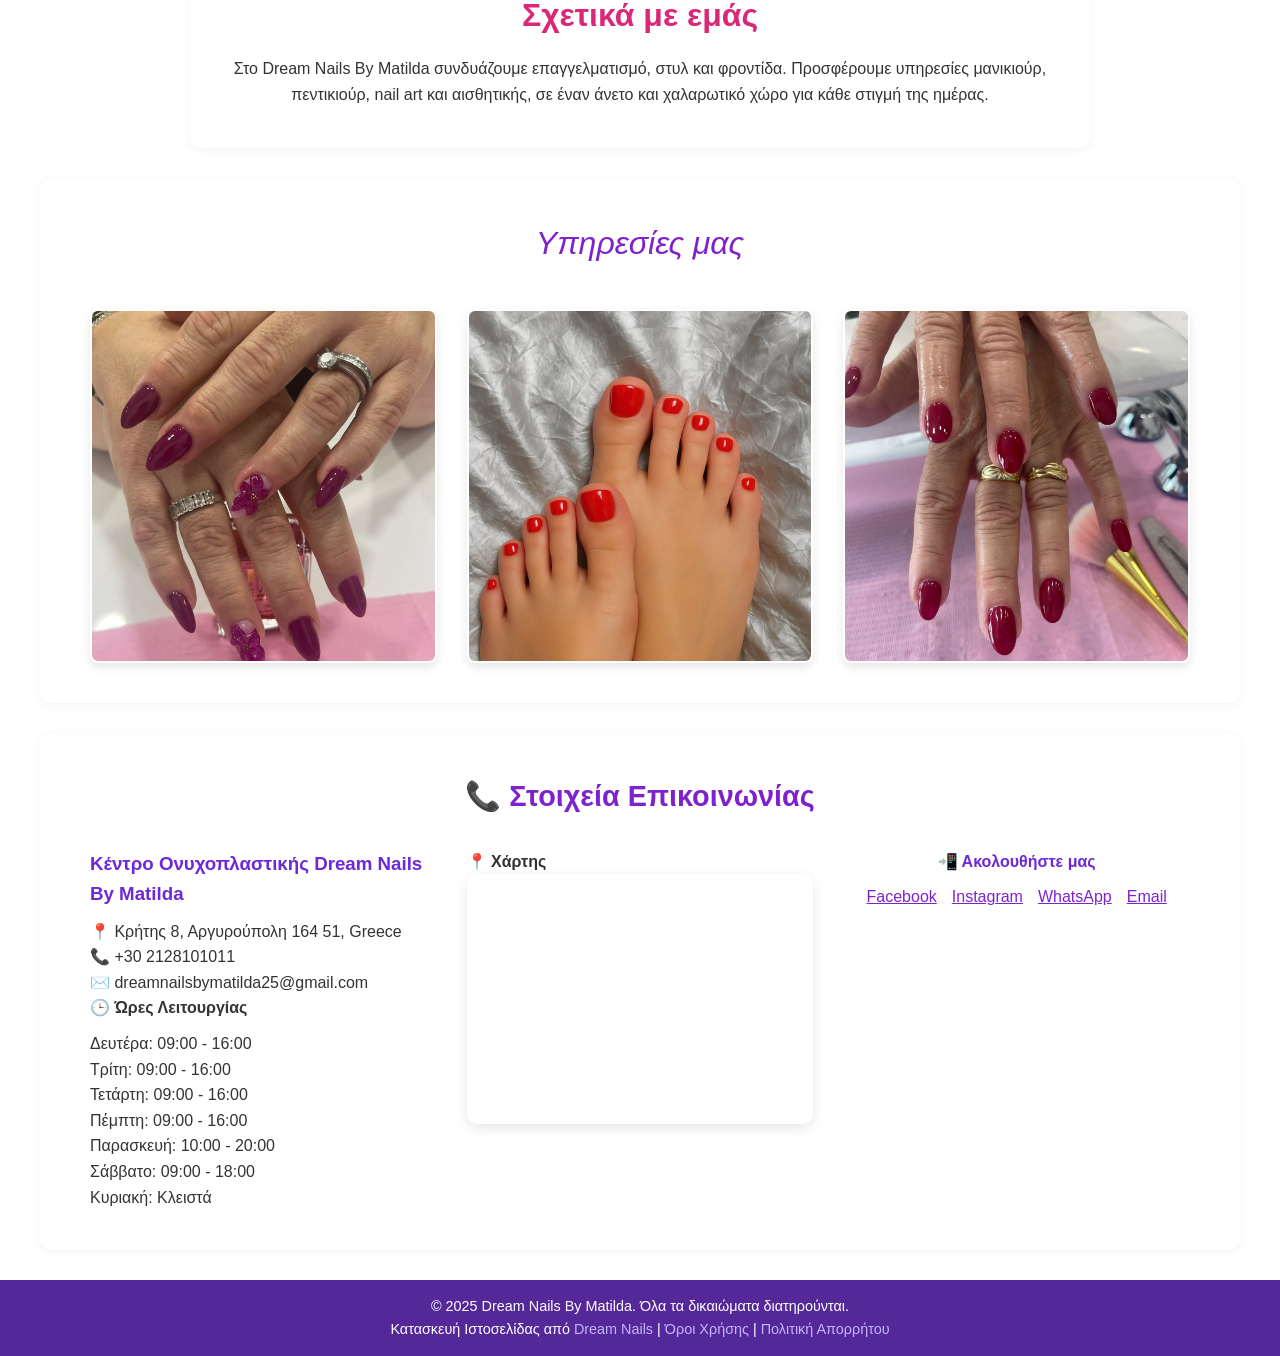
==== commit f2c67be7: "Update index.html" ====
--- a/index.html
+++ b/index.html
@@ -4,20 +4,17 @@
   <meta charset="UTF-8" />
   <meta name="viewport" content="width=device-width, initial-scale=1.0" />
   <title>Dream Nails By Matilda</title>
-  <link rel="icon" type="image/png" href="images/logo.png">
+  <link rel="icon" type="image/jpeg" href="Logo.jpeg">
   <link rel="stylesheet" href="style.css" />
 </head>
 <body class="home">
-
-  <!-- Background overlay -->
-  <div class="background-overlay"></div>
 
   <!-- ===== HERO ===== -->
   <header class="hero">
     <div class="hero-content">
       <div class="hero-logo-wrapper">
         <div class="neon-stripe left"></div>
-        <img src="images/logo.png" alt="Dream Nails logo" class="hero-logo">
+        <img src="images/logo.jpg" alt="Dream Nails logo" class="hero-logo">
         <div class="neon-stripe right"></div>
       </div>
 
@@ -91,8 +88,8 @@
   <!-- ===== CONTACT SECTION ===== -->
   <section class="contact-section">
     <h2>📞 Στοιχεία Επικοινωνίας</h2>
+    <div class="contact-grid">
 
-    <div class="contact-grid">
       <div class="contact-info">
         <h3>Κέντρο Ονυχοπλαστικής Dream Nails By Matilda</h3>
         <p>📍 Κρήτης 8, Αργυρούπολη 164 51, Greece</p>
@@ -133,6 +130,7 @@
           <a href="mailto:info@glamournails.gr">Email</a>
         </div>
       </div>
+
     </div>
   </section>
 
@@ -146,13 +144,10 @@
     </p>
   </footer>
 
+  <div class="background-overlay"></div>
+
   <script src="script.js"></script>
 </body>
 </html>
 
 
-
-
-
-
-
--- a/style.css
+++ b/style.css
@@ -7,28 +7,41 @@
   box-sizing: border-box;
 }
 
+/* ==========================
+   GLOBAL BODY
+========================== */
 body {
   font-family: "Poppins", sans-serif;
+  background: url("images/backround.png") repeat center center fixed;
+  background-size: cover;
   color: #333;
-  background-color: #fffafc;
   line-height: 1.6;
   opacity: 0;
   animation: globalFadeIn 1.2s ease-out forwards;
+  position: relative;
+}
+
+.background-overlay {
+  position: fixed;
+  top: 0;
+  left: 0;
+  width: 100%;
+  height: 100%;
+  background: rgba(255, 255, 255, 0.35);
+  pointer-events: none;
+  z-index: -1;
 }
 
 /* ==========================
    HERO SECTION
 ========================== */
 .hero {
-  background: linear-gradient(135deg, #ffc6da, #f9a8d4, #f0abfc);
+  background: linear-gradient(135deg, rgba(255, 198, 218, 0.75), rgba(249, 168, 212, 0.75), rgba(240, 171, 252, 0.75));
   color: #4a044e;
   text-align: center;
   padding: 120px 20px;
   border-bottom: 3px solid #ec4899;
-}
-
-.small-hero {
-  padding: 80px 20px;
+  backdrop-filter: blur(4px);
 }
 
 .hero-content {
@@ -51,25 +64,33 @@
 }
 
 /* ==========================
-   NEON LOGO + STRIPES
+   LOGO AREA
 ========================== */
 .hero-logo-wrapper {
-  position: relative;
   display: flex;
   align-items: center;
   justify-content: center;
   gap: 25px;
   margin-bottom: 25px;
+  background: transparent;
 }
 
 .hero-logo {
   width: 180px;
   height: auto;
-  border-radius: 20px;
-  box-shadow: 0 0 25px rgba(255, 0, 200, 0.4);
-  animation: fadeIn 1.5s ease-in-out;
+  display: block;
+  background: transparent;
+  border: none;
+  box-shadow: 0 0 25px rgba(255, 0, 200, 0.25);
   z-index: 1;
 }
+
+/* optional: if you want less glow around the image */
+/*
+.hero-logo {
+  box-shadow: none;
+}
+*/
 
 .neon-stripe {
   width: 120px;
@@ -111,7 +132,6 @@
   transition: all 0.3s ease;
 }
 
-/* Ροζ κουμπί */
 .btn-primary {
   background: linear-gradient(135deg, #ec4899, #f472b6);
   color: white;
@@ -123,9 +143,8 @@
   transform: translateY(-2px);
 }
 
-/* Απαλό κουμπί */
 .btn-secondary {
-  background: white;
+  background: rgba(255, 255, 255, 0.9);
   color: #db2777;
   border: 2px solid #f9a8d4;
 }
@@ -136,13 +155,29 @@
 }
 
 /* ==========================
+   GLASS SECTIONS
+========================== */
+.about,
+.services,
+.container,
+.booking-section,
+.contact-section,
+.gallery-section {
+  background: rgba(255, 255, 255, 0.7);
+  backdrop-filter: blur(5px);
+  border-radius: 12px;
+  padding: 40px 20px;
+  box-shadow: 0 2px 10px rgba(0, 0, 0, 0.05);
+  margin: 30px auto;
+  max-width: 1200px;
+}
+
+/* ==========================
    ABOUT SECTION
 ========================== */
 .about {
   max-width: 900px;
-  margin: 60px auto;
-  text-align: center;
-  padding: 0 20px;
+  text-align: center;
 }
 
 .about h2 {
@@ -156,8 +191,6 @@
 ========================== */
 .services {
   text-align: center;
-  padding: 80px 20px;
-  background: #fffafc;
 }
 
 .services h2 {
@@ -194,7 +227,7 @@
 
 .service-card img {
   width: 100%;
-  height: 100%;
+  height: 350px;
   object-fit: cover;
   display: block;
   transition: transform 0.5s ease;
@@ -206,10 +239,7 @@
 
 .overlay {
   position: absolute;
-  top: 0;
-  left: 0;
-  width: 100%;
-  height: 100%;
+  inset: 0;
   display: flex;
   justify-content: center;
   align-items: center;
@@ -227,268 +257,15 @@
   color: #991b1b;
   border: 2px solid #991b1b;
   padding: 10px 20px;
-  background: rgba(255,255,255,0.7);
+  background: rgba(255, 255, 255, 0.7);
   border-radius: 6px;
   text-shadow: 0 1px 2px white;
 }
 
 /* ==========================
-   PRICE LIST
-========================== */
-.container {
-  max-width: 900px;
-  margin: 50px auto;
-  padding: 20px;
-}
-
-.price-table {
-  width: 100%;
-  border-collapse: collapse;
-  margin-bottom: 40px;
-}
-
-.price-table td {
-  border-bottom: 1px solid #f3f4f6;
-  padding: 10px;
-}
-
-.price-table td:last-child {
-  text-align: right;
-  color: #ec4899;
-  font-weight: 600;
-}
-
-.container h2 {
-  color: #7e22ce;
-  margin-top: 40px;
-  margin-bottom: 10px;
-  border-bottom: 2px solid #f9a8d4;
-  display: inline-block;
-  padding-bottom: 5px;
-}
-
-/* ==========================
-   BOOKING PAGE
-========================== */
-.booking-main {
-  max-width: 1100px;
-  margin: 40px auto;
-  padding: 20px;
-}
-
-.calendar-section h2,
-.booking-section h2 {
-  color: #7e22ce;
-  text-align: center;
-  margin-bottom: 20px;
-}
-
-.calendar {
-  display: grid;
-  grid-template-columns: repeat(auto-fit, minmax(300px, 1fr));
-  gap: 20px;
-}
-
-.day {
-  background: #fce7f3;
-  padding: 15px;
-  border-radius: 10px;
-  box-shadow: 0 2px 6px rgba(0,0,0,0.1);
-}
-
-.day h3 {
-  text-align: center;
-  color: #c026d3;
-  margin-bottom: 10px;
-}
-
-.times {
-  display: flex;
-  flex-wrap: wrap;
-  gap: 8px;
-  justify-content: center;
-}
-
-.slot-btn {
-  background: #ec4899;
-  color: white;
-  border: none;
-  border-radius: 8px;
-  padding: 6px 10px;
-  cursor: pointer;
-  transition: all 0.2s ease;
-}
-
-.slot-btn:hover {
-  background: #db2777;
-}
-
-.slot-btn.closed {
-  background: #d1d5db;
-  color: #555;
-  text-decoration: line-through;
-}
-
-/* ===== BOOKING FORM ===== */
-.booking-section {
-  margin-top: 40px;
-  background: #fff0f6;
-  border-radius: 10px;
-  padding: 30px;
-  box-shadow: 0 2px 8px rgba(0,0,0,0.1);
-}
-
-.booking-section form {
-  display: flex;
-  flex-direction: column;
-  gap: 15px;
-  max-width: 500px;
-  margin: 0 auto;
-}
-
-.booking-section label {
-  font-weight: 600;
-  color: #581c87;
-}
-
-.booking-section input,
-.booking-section select {
-  padding: 10px;
-  border-radius: 6px;
-  border: 1px solid #d8b4fe;
-  font-size: 1rem;
-}
-
-.booking-section button {
-  background: linear-gradient(135deg, #ec4899, #f472b6);
-  color: white;
-  padding: 12px;
-  border: none;
-  border-radius: 8px;
-  cursor: pointer;
-  transition: 0.3s;
-  font-weight: 600;
-}
-
-.booking-section button:hover {
-  background: linear-gradient(135deg, #db2777, #f472b6);
-  transform: translateY(-2px);
-}
-
-.confirmation {
-  text-align: center;
-  font-weight: 600;
-  margin-top: 10px;
-}
-
-/* ==========================
-   CONTACT SECTION (PURPLE THEME)
-========================== */
-.contact-section {
-  background: #f5f0ff;
-  padding: 50px 20px;
-  border-top: 2px solid #c084fc;
-}
-
-.contact-section h2 {
-  text-align: center;
-  color: #7e22ce;
-  margin-bottom: 30px;
-  font-size: 1.8rem;
-}
-
-.contact-grid {
-  display: grid;
-  grid-template-columns: repeat(auto-fit, minmax(300px, 1fr));
-  gap: 30px;
-  max-width: 1100px;
-  margin: 0 auto;
-}
-
-.contact-info h3 {
-  color: #6d28d9;
-  margin-bottom: 10px;
-}
-
-.contact-info p,
-.contact-info a {
-  color: #333;
-  font-size: 1rem;
-  line-height: 1.6;
-  text-decoration: none;
-}
-
-.contact-info a:hover {
-  color: #7e22ce;
-}
-
-.contact-info i {
-  color: #7e22ce;
-  margin-right: 8px;
-}
-
-.hours {
-  list-style: none;
-  margin-top: 10px;
-}
-
-.contact-map iframe {
-  border-radius: 10px;
-  box-shadow: 0 4px 12px rgba(0,0,0,0.1);
-}
-
-.contact-social {
-  text-align: center;
-}
-
-.contact-social h4 {
-  color: #6d28d9;
-  margin-bottom: 10px;
-}
-
-.social-icons {
-  display: flex;
-  justify-content: center;
-  gap: 15px;
-}
-
-.social-icons a {
-  color: #7e22ce;
-  font-size: 1.6rem;
-  transition: 0.2s;
-}
-
-.social-icons a:hover {
-  color: #581c87;
-}
-
-/* ==========================
-   FOOTER
-========================== */
-footer {
-  text-align: center;
-  background: #4c1d95;
-  color: white;
-  padding: 15px 10px;
-  font-size: 0.9rem;
-}
-
-footer a {
-  color: #c4b5fd;
-  text-decoration: none;
-}
-
-footer a:hover {
-  color: white;
-  text-decoration: underline;
-}
-
-/* ==========================
    GALLERY SECTION
 ========================== */
 .gallery-section {
-  background: #fdeaf3;
-  padding: 60px 0;
   text-align: center;
 }
 
@@ -501,7 +278,6 @@
 .gallery-container {
   position: relative;
   width: 100%;
-  max-width: 100%;
   margin: 0 auto;
   overflow: hidden;
 }
@@ -510,12 +286,13 @@
   position: relative;
   width: 100%;
   height: 70vh;
+  border-radius: 12px;
+  overflow: hidden;
 }
 
 .gallery-wrapper img {
   position: absolute;
-  top: 0;
-  left: 0;
+  inset: 0;
   width: 100%;
   height: 100%;
   object-fit: cover;
@@ -548,47 +325,133 @@
   color: white;
 }
 
-.gallery-btn.prev { left: 20px; }
-.gallery-btn.next { right: 20px; }
-
+.gallery-btn.prev {
+  left: 20px;
+}
+
+.gallery-btn.next {
+  right: 20px;
+}
+
+/* ==========================
+   CONTACT SECTION
+========================== */
+.contact-section h2 {
+  text-align: center;
+  color: #7e22ce;
+  margin-bottom: 30px;
+  font-size: 1.8rem;
+}
+
+.contact-grid {
+  display: grid;
+  grid-template-columns: repeat(auto-fit, minmax(300px, 1fr));
+  gap: 30px;
+  max-width: 1100px;
+  margin: 0 auto;
+}
+
+.contact-info h3 {
+  color: #6d28d9;
+  margin-bottom: 10px;
+}
+
+.contact-info p,
+.contact-info a {
+  color: #333;
+  font-size: 1rem;
+  line-height: 1.6;
+  text-decoration: none;
+}
+
+.contact-info a:hover {
+  color: #7e22ce;
+}
+
+.hours {
+  list-style: none;
+  margin-top: 10px;
+}
+
+.contact-map iframe {
+  border-radius: 10px;
+  box-shadow: 0 4px 12px rgba(0, 0, 0, 0.1);
+}
+
+.contact-social {
+  text-align: center;
+}
+
+.contact-social h4 {
+  color: #6d28d9;
+  margin-bottom: 10px;
+}
+
+.social-icons {
+  display: flex;
+  justify-content: center;
+  gap: 15px;
+  flex-wrap: wrap;
+}
+
+.social-icons a {
+  color: #7e22ce;
+  font-size: 1rem;
+  transition: 0.2s;
+}
+
+.social-icons a:hover {
+  color: #581c87;
+}
+
+/* ==========================
+   FOOTER
+========================== */
+footer {
+  text-align: center;
+  background: rgba(76, 29, 149, 0.95);
+  color: white;
+  padding: 15px 10px;
+  font-size: 0.9rem;
+  margin-top: 30px;
+}
+
+footer a {
+  color: #c4b5fd;
+  text-decoration: none;
+}
+
+footer a:hover {
+  color: white;
+  text-decoration: underline;
+}
+
+/* ==========================
+   ANIMATIONS
+========================== */
+@keyframes globalFadeIn {
+  from {
+    opacity: 0;
+  }
+  to {
+    opacity: 1;
+  }
+}
+
+/* ==========================
+   RESPONSIVE
+========================== */
 @media (max-width: 768px) {
-  .gallery-wrapper { height: 50vh; }
+  .gallery-wrapper {
+    height: 50vh;
+  }
+
   .gallery-btn {
     font-size: 1.5rem;
     padding: 10px;
   }
 }
 
-/* ==========================
-   FADE-IN ANIMATIONS
-========================== */
-@keyframes globalFadeIn {
-  from { opacity: 0; }
-  to { opacity: 1; }
-}
-
-section, header, footer {
-  opacity: 0;
-  transform: translateY(20px);
-  transition: opacity 1s ease, transform 1s ease;
-  will-change: opacity, transform;
-}
-
-.visible {
-  opacity: 1 !important;
-  transform: translateY(0) !important;
-}
-
-section.visible,
-header.visible,
-footer.visible {
-  opacity: 1;
-  transform: translateY(0);
-}
-
-/* ==========================
-   RESPONSIVE
-========================== */
 @media (max-width: 600px) {
   .hero {
     padding: 80px 20px;
@@ -600,6 +463,18 @@
 
   .hero p {
     font-size: 1rem;
+  }
+
+  .hero-logo-wrapper {
+    gap: 12px;
+  }
+
+  .hero-logo {
+    width: 130px;
+  }
+
+  .neon-stripe {
+    width: 60px;
   }
 
   .contact-grid {
@@ -613,211 +488,3 @@
     margin-bottom: 20px;
   }
 }
-
-/* ===== SMALL HERO (used in price list & booking pages) ===== */
-.small-hero {
-  padding: 80px 20px;
-}
-/* ===== HERO SECTION ===== */
-.hero {
-  background: linear-gradient(135deg, #ffc6da, #f9a8d4, #f0abfc);
-  color: #4a044e;
-  text-align: center;
-  padding: 120px 20px;
-  border-bottom: 3px solid #ec4899;
-  animation: fadeIn 1.5s ease-in-out;
-}
-
-.small-hero {
-  padding: 80px 20px;
-}
-
-.hero h1 {
-  font-size: 3rem;
-  font-weight: 700;
-  margin-bottom: 15px;
-  color: #831843;
-  text-shadow: 1px 1px 3px rgba(255, 255, 255, 0.5);
-}
-
-.hero p {
-  font-size: 1.2rem;
-  margin-bottom: 30px;
-  color: #581c87;
-}
-
-.hero-buttons {
-  display: flex;
-  justify-content: center;
-  gap: 15px;
-  flex-wrap: wrap;
-}
-
-/* Buttons */
-.btn-primary,
-.btn-secondary {
-  text-decoration: none;
-  font-weight: 600;
-  border-radius: 30px;
-  padding: 12px 24px;
-  font-size: 1rem;
-  transition: all 0.3s ease;
-}
-
-.btn-primary {
-  background: linear-gradient(135deg, #ec4899, #f472b6);
-  color: white;
-  box-shadow: 0 4px 10px rgba(236, 72, 153, 0.4);
-}
-
-.btn-primary:hover {
-  background: linear-gradient(135deg, #db2777, #f472b6);
-  transform: translateY(-2px);
-}
-
-.btn-secondary {
-  background: white;
-  color: #db2777;
-  border: 2px solid #f9a8d4;
-}
-
-.btn-secondary:hover {
-  background: #fce7f3;
-  transform: translateY(-2px);
-}
-
-@keyframes fadeIn {
-  from { opacity: 0; transform: translateY(-10px); }
-  to { opacity: 1; transform: translateY(0); }
-}
-
-/* ===== STICKY HERO ===== */
-.sticky-hero {
-  position: sticky;
-  top: 0;
-  z-index: 1000;
-  background: linear-gradient(135deg, #ffc6da, #f9a8d4, #f0abfc);
-  box-shadow: 0 2px 10px rgba(0, 0, 0, 0.1);
-  transition: all 0.4s ease;
-}
-
-/* Shrink effect when scrolling */
-.sticky-hero.scrolled {
-  padding: 40px 20px;
-  background: linear-gradient(135deg, #f0abfc, #f9a8d4);
-  box-shadow: 0 4px 20px rgba(0, 0, 0, 0.15);
-}
-
-.sticky-hero h1 {
-  font-size: 2.2rem;
-  transition: font-size 0.3s ease;
-}
-
-.sticky-hero.scrolled h1 {
-  font-size: 1.8rem;
-}
-
-/* === Booking Page Layout === */
-
-.booking-main {
-  max-width: 900px;
-  margin: 0 auto;
-  padding: 40px 20px;
-}
-
-.booking-section {
-  background: #ffffff;
-  padding: 30px;
-  border-radius: 16px;
-  box-shadow: 0 4px 20px rgba(0, 0, 0, 0.08);
-  text-align: center;
-
-  /* FIX: keep final animation state so content never disappears */
-  animation: fadeIn 0.6s ease-in-out forwards;
-}
-
-.booking-section h2 {
-  font-size: 2rem;
-  margin-bottom: 25px;
-  color: #d85fa8;
-  font-weight: 700;
-}
-
-.booking-section iframe {
-  width: 100%;
-  height: 800px;
-  border: none;
-  border-radius: 12px;
-  box-shadow: 0 2px 15px rgba(0, 0, 0, 0.1);
-}
-
-/* Mobile */
-@media (max-width: 768px) {
-  .booking-section {
-    padding: 20px;
-  }
-
-  .booking-section h2 {
-    font-size: 1.6rem;
-  }
-
-  .booking-section iframe {
-    height: 650px;
-  }
-}
-
-/* Fade animation */
-@keyframes fadeIn {
-  from { opacity: 0; transform: translateY(10px); }
-  to { opacity: 1; transform: translateY(0); }
-}
-
-/* ==== GLOBAL BODY ==== */
-body {
-  font-family: "Poppins", sans-serif;
-  background: url("images/backround.png") repeat center center fixed;
-  background-size: cover;
-  color: #333;
-  line-height: 1.6;
-  opacity: 0;
-  animation: globalFadeIn 1.2s ease-out forwards;
-}
-
-.background-overlay {
-  position: fixed;
-  top: 0;
-  left: 0;
-  width: 100%;
-  height: 100%;
-  background: rgba(255, 255, 255, 0.4);
-  pointer-events: none;
-  z-index: -1;
-}
-
-/* ==== WHITE SECTIONS ==== */
-.about,
-.services,
-.container,
-.booking-section,
-.contact-section {
-  background: rgba(255, 255, 255, 0.7);
-  backdrop-filter: blur(5px);
-  border-radius: 12px;
-  padding: 40px 20px;
-  box-shadow: 0 2px 10px rgba(0,0,0,0.05);
-}
-
-/* ==== PRICE LIST BACKGROUND ==== */
-.container {
-  background: rgba(255, 255, 255, 0.8);
-}
-
-/* ==== CONTACT SECTION ==== */
-.contact-section {
-  background: rgba(255, 255, 255, 0.8);
-}
-
-/* ==== FOOTER ==== */
-footer {
-  background: rgba(76, 29, 149, 0.95);
-}
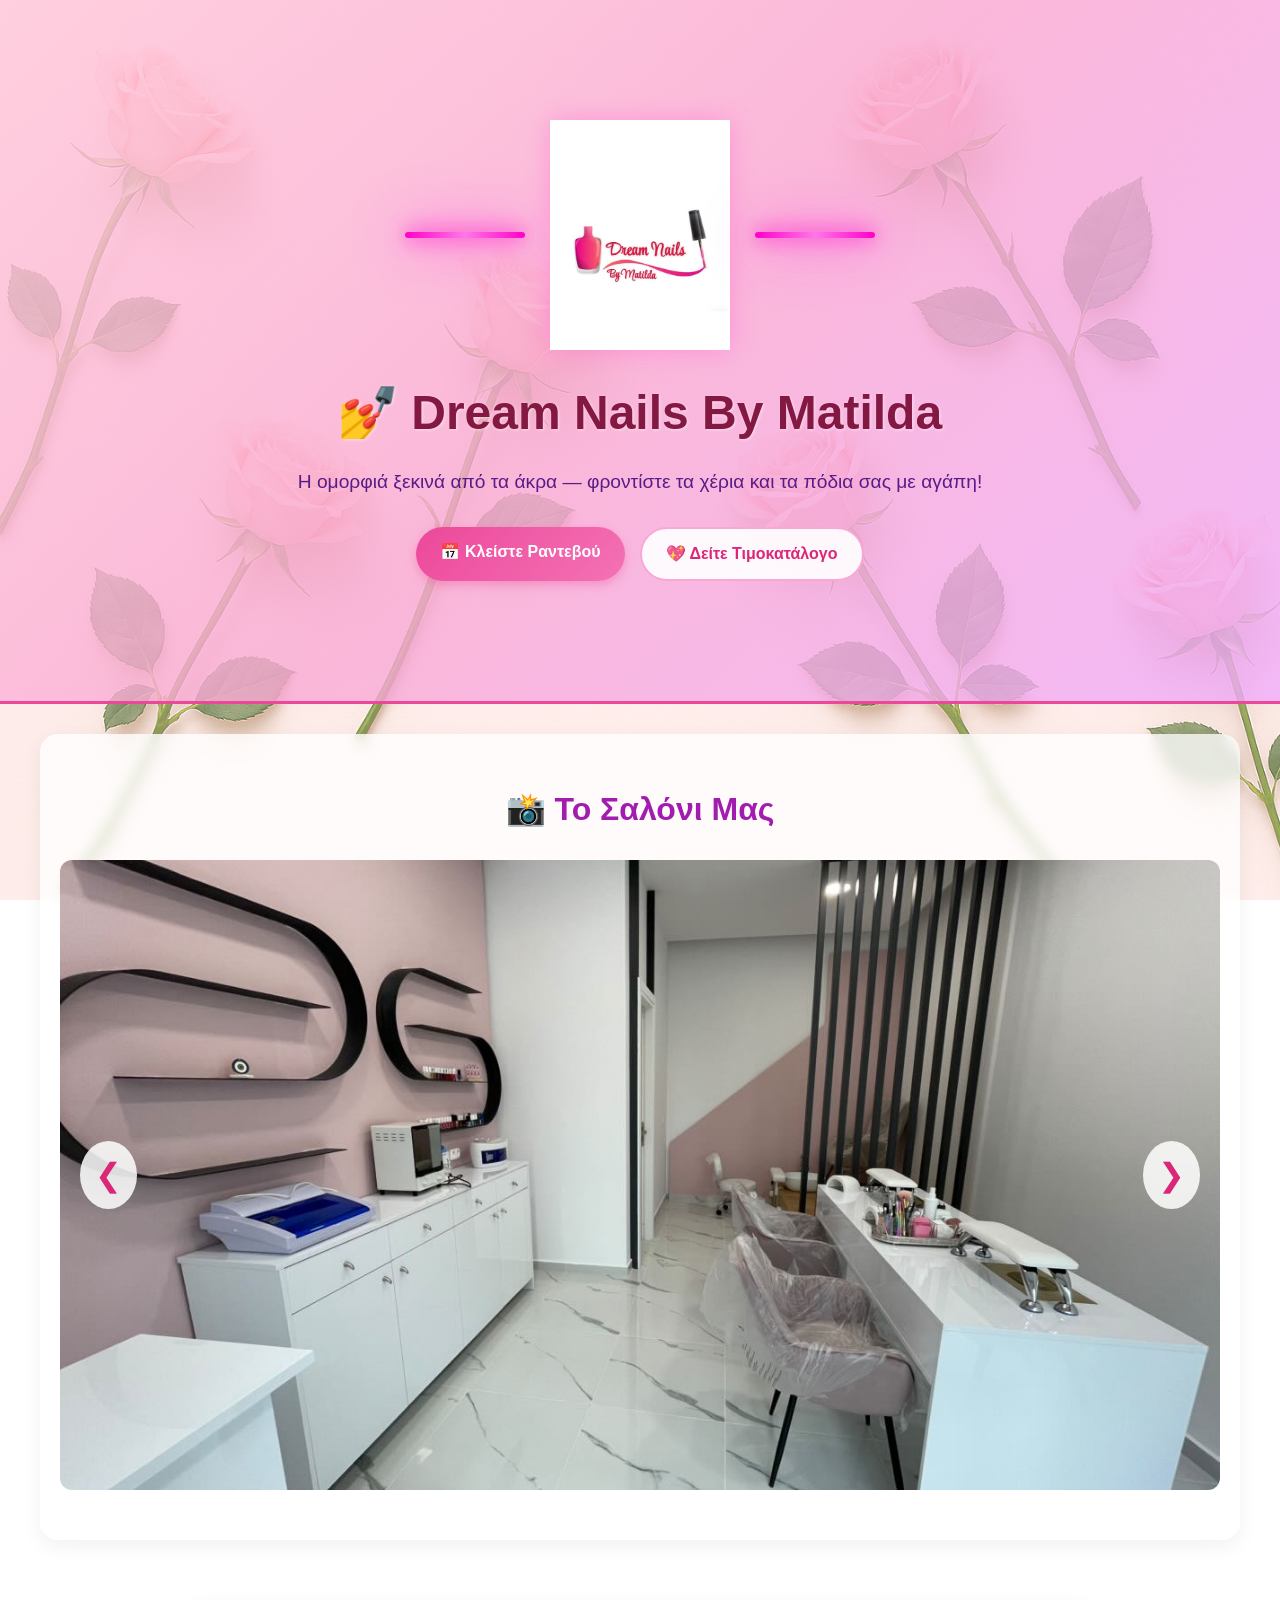
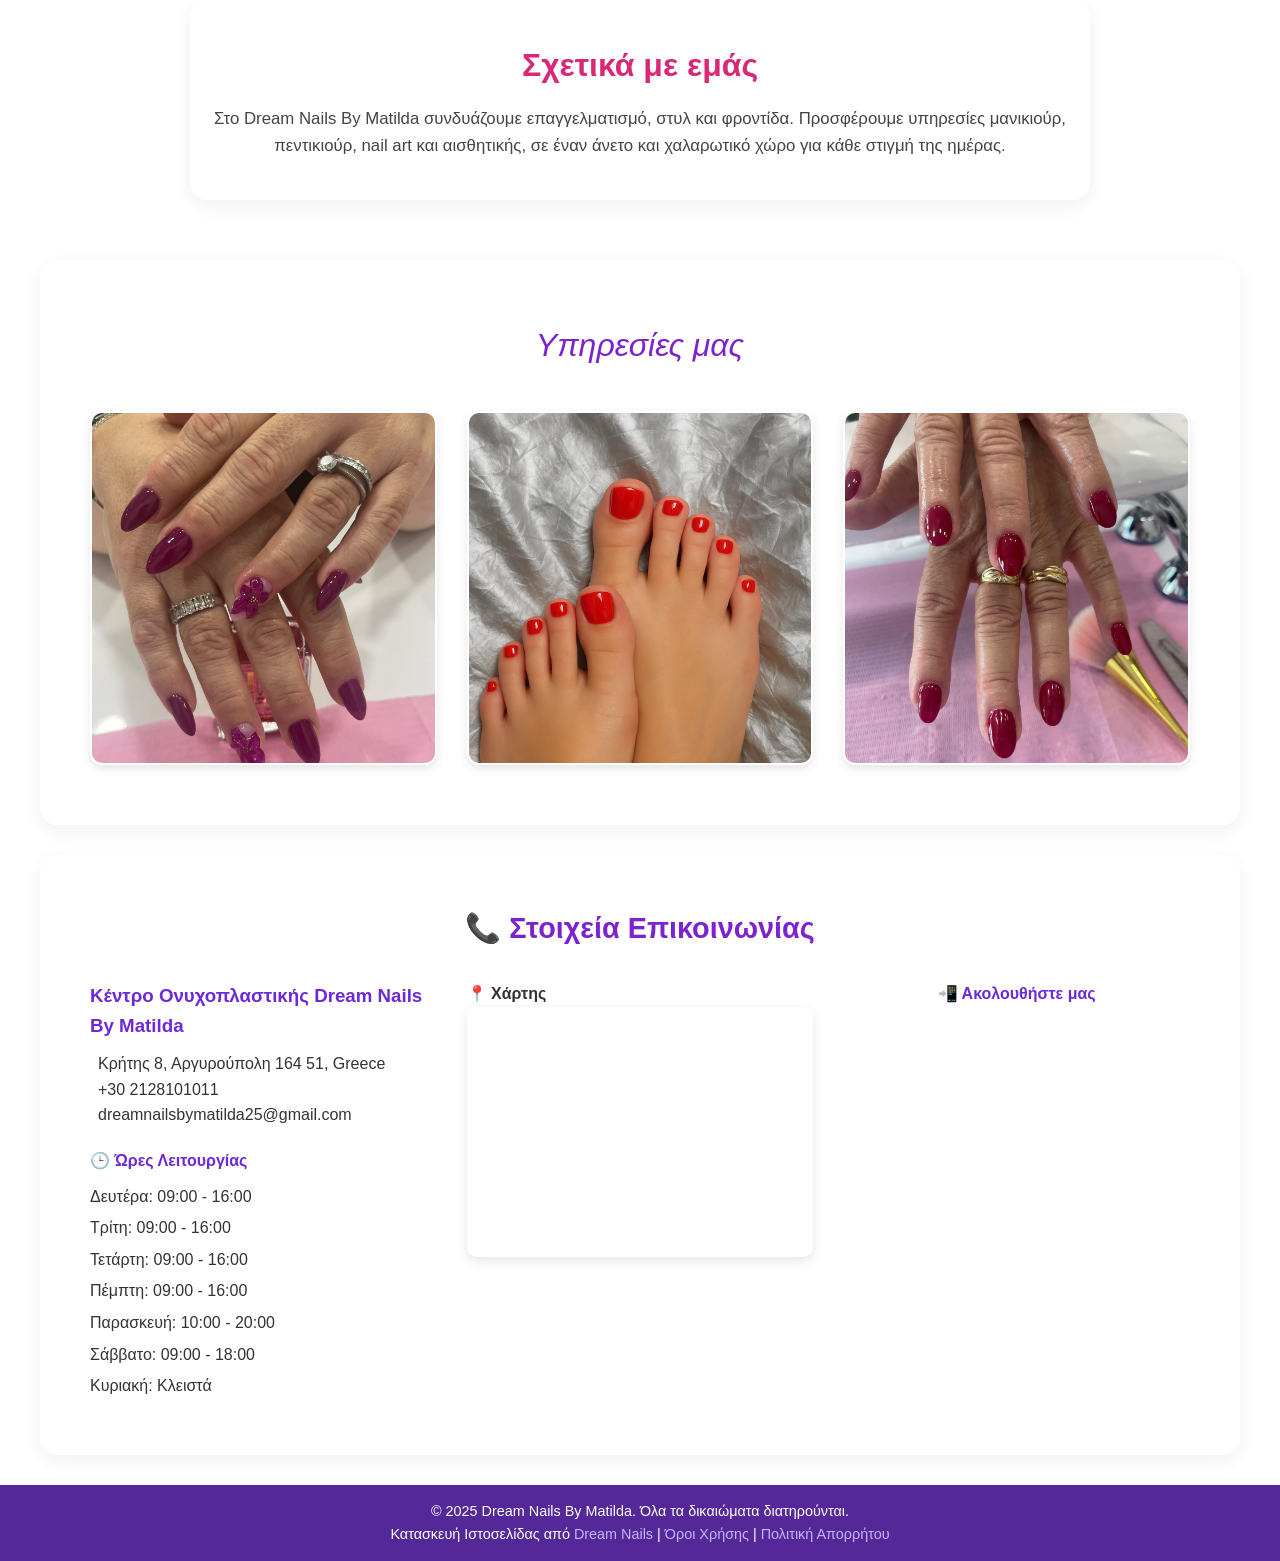
==== commit 584c10e7: "Update index.html" ====
--- a/index.html
+++ b/index.html
@@ -9,9 +9,12 @@
 </head>
 <body class="home">
 
-  <!-- ===== HERO ===== -->
+  <!-- ====================================
+       HERO SECTION
+  ==================================== -->
   <header class="hero">
     <div class="hero-content">
+
       <div class="hero-logo-wrapper">
         <div class="neon-stripe left"></div>
         <img src="images/logo.jpg" alt="Dream Nails logo" class="hero-logo">
@@ -28,9 +31,12 @@
     </div>
   </header>
 
-  <!-- ===== GALLERY SECTION ===== -->
+  <!-- ====================================
+       GALLERY SECTION
+  ==================================== -->
   <section class="gallery-section">
     <h2>📸 Το Σαλόνι Μας</h2>
+
     <div class="gallery-container">
       <button class="gallery-btn prev">&#10094;</button>
 
@@ -46,7 +52,9 @@
     </div>
   </section>
 
-  <!-- ===== ABOUT ===== -->
+  <!-- ====================================
+       ABOUT SECTION
+  ==================================== -->
   <section class="about">
     <h2>Σχετικά με εμάς</h2>
     <p>
@@ -56,11 +64,13 @@
     </p>
   </section>
 
-  <!-- ===== SERVICES ===== -->
+  <!-- ====================================
+       SERVICES SECTION
+  ==================================== -->
   <section class="services">
     <h2>Υπηρεσίες μας</h2>
+
     <div class="service-grid">
-
       <div class="service-card">
         <img src="images/nails 2.jpg" alt="Acrylic">
         <div class="overlay">
@@ -81,20 +91,21 @@
           <h3>Μανικιούρ</h3>
         </div>
       </div>
-
     </div>
   </section>
 
-  <!-- ===== CONTACT SECTION ===== -->
+  <!-- ====================================
+       CONTACT SECTION
+  ==================================== -->
   <section class="contact-section">
     <h2>📞 Στοιχεία Επικοινωνίας</h2>
+
     <div class="contact-grid">
-
       <div class="contact-info">
         <h3>Κέντρο Ονυχοπλαστικής Dream Nails By Matilda</h3>
-        <p>📍 Κρήτης 8, Αργυρούπολη 164 51, Greece</p>
-        <p>📞 <a href="tel:+302128101011">+30 2128101011</a></p>
-        <p>✉️ <a href="mailto:dreamnailsbymatilda25@gmail.com">dreamnailsbymatilda25@gmail.com</a></p>
+        <p><i class="fa-solid fa-location-dot"></i> Κρήτης 8, Αργυρούπολη 164 51, Greece</p>
+        <p><i class="fa-solid fa-phone"></i> <a href="tel:+302128101011">+30 2128101011</a></p>
+        <p><i class="fa-solid fa-envelope"></i> <a href="mailto:dreamnailsbymatilda25@gmail.com">dreamnailsbymatilda25@gmail.com</a></p>
 
         <h4>🕒 Ώρες Λειτουργίας</h4>
         <ul class="hours">
@@ -124,17 +135,18 @@
       <div class="contact-social">
         <h4>📲 Ακολουθήστε μας</h4>
         <div class="social-icons">
-          <a href="https://www.facebook.com/" target="_blank">Facebook</a>
-          <a href="https://www.instagram.com/dream_nails_by_matilda_" target="_blank">Instagram</a>
-          <a href="https://wa.me/302101234567" target="_blank">WhatsApp</a>
-          <a href="mailto:info@glamournails.gr">Email</a>
+          <a href="https://www.facebook.com/" target="_blank"><i class="fa-brands fa-facebook"></i></a>
+          <a href="https://www.instagram.com/dream_nails_by_matilda_" target="_blank"><i class="fa-brands fa-instagram"></i></a>
+          <a href="https://wa.me/302101234567" target="_blank"><i class="fa-brands fa-whatsapp"></i></a>
+          <a href="mailto:info@glamournails.gr"><i class="fa-solid fa-envelope"></i></a>
         </div>
       </div>
-
     </div>
   </section>
 
-  <!-- ===== FOOTER ===== -->
+  <!-- ====================================
+       FOOTER
+  ==================================== -->
   <footer>
     <p>© 2025 Dream Nails By Matilda. Όλα τα δικαιώματα διατηρούνται.</p>
     <p>
@@ -150,4 +162,3 @@
 </body>
 </html>
 
-
--- a/style.css
+++ b/style.css
@@ -1,26 +1,28 @@
-/* ==========================
-   RESET
-========================== */
+/* ====================================
+   1. RESET
+==================================== */
 * {
   margin: 0;
   padding: 0;
   box-sizing: border-box;
 }
 
-/* ==========================
-   GLOBAL BODY
-========================== */
+/* ====================================
+   2. BODY
+==================================== */
 body {
   font-family: "Poppins", sans-serif;
   background: url("images/backround.png") repeat center center fixed;
   background-size: cover;
   color: #333;
   line-height: 1.6;
-  opacity: 0;
-  animation: globalFadeIn 1.2s ease-out forwards;
   position: relative;
-}
-
+  min-height: 100vh;
+}
+
+/* ====================================
+   3. BACKGROUND OVERLAY
+==================================== */
 .background-overlay {
   position: fixed;
   top: 0;
@@ -32,21 +34,80 @@
   z-index: -1;
 }
 
-/* ==========================
-   HERO SECTION
-========================== */
+/* ====================================
+   4. ANIMATIONS
+==================================== */
+@keyframes neonPulse {
+  from {
+    opacity: 0.7;
+    filter: brightness(1);
+  }
+  to {
+    opacity: 1;
+    filter: brightness(1.4);
+  }
+}
+
+@keyframes fadeInUp {
+  from {
+    opacity: 0;
+    transform: translateY(12px);
+  }
+  to {
+    opacity: 1;
+    transform: translateY(0);
+  }
+}
+
+/* ====================================
+   5. GLOBAL SECTIONS
+==================================== */
+section,
+header,
+footer,
+main {
+  opacity: 1;
+  transform: none;
+}
+
+.about,
+.services,
+.gallery-section,
+.contact-section,
+.container,
+.booking-section,
+.price-card {
+  background: rgba(255, 255, 255, 0.78);
+  backdrop-filter: blur(6px);
+  -webkit-backdrop-filter: blur(6px);
+  border-radius: 18px;
+  box-shadow: 0 6px 20px rgba(0, 0, 0, 0.06);
+}
+
+/* ====================================
+   6. HERO SECTION
+==================================== */
 .hero {
-  background: linear-gradient(135deg, rgba(255, 198, 218, 0.75), rgba(249, 168, 212, 0.75), rgba(240, 171, 252, 0.75));
+  background: linear-gradient(
+    135deg,
+    rgba(255, 198, 218, 0.78),
+    rgba(249, 168, 212, 0.78),
+    rgba(240, 171, 252, 0.78)
+  );
   color: #4a044e;
   text-align: center;
   padding: 120px 20px;
   border-bottom: 3px solid #ec4899;
-  backdrop-filter: blur(4px);
+}
+
+.small-hero {
+  padding: 80px 20px;
 }
 
 .hero-content {
-  max-width: 800px;
+  max-width: 850px;
   margin: 0 auto;
+  animation: fadeInUp 0.8s ease;
 }
 
 .hero h1 {
@@ -63,16 +124,15 @@
   color: #581c87;
 }
 
-/* ==========================
-   LOGO AREA
-========================== */
+/* ====================================
+   7. HERO LOGO
+==================================== */
 .hero-logo-wrapper {
   display: flex;
   align-items: center;
   justify-content: center;
   gap: 25px;
   margin-bottom: 25px;
-  background: transparent;
 }
 
 .hero-logo {
@@ -81,17 +141,12 @@
   display: block;
   background: transparent;
   border: none;
-  box-shadow: 0 0 25px rgba(255, 0, 200, 0.25);
-  z-index: 1;
-}
-
-/* optional: if you want less glow around the image */
-/*
-.hero-logo {
-  box-shadow: none;
-}
-*/
-
+  box-shadow: 0 0 25px rgba(255, 0, 200, 0.22);
+}
+
+/* ====================================
+   8. NEON STRIPES
+==================================== */
 .neon-stripe {
   width: 120px;
   height: 6px;
@@ -101,20 +156,9 @@
   animation: neonPulse 2s infinite alternate;
 }
 
-@keyframes neonPulse {
-  from {
-    opacity: 0.7;
-    filter: brightness(1);
-  }
-  to {
-    opacity: 1;
-    filter: brightness(1.5);
-  }
-}
-
-/* ==========================
-   BUTTONS
-========================== */
+/* ====================================
+   9. BUTTONS
+==================================== */
 .hero-buttons {
   display: flex;
   justify-content: center;
@@ -130,12 +174,13 @@
   padding: 12px 24px;
   font-size: 1rem;
   transition: all 0.3s ease;
+  display: inline-block;
 }
 
 .btn-primary {
   background: linear-gradient(135deg, #ec4899, #f472b6);
   color: white;
-  box-shadow: 0 4px 10px rgba(236, 72, 153, 0.4);
+  box-shadow: 0 4px 10px rgba(236, 72, 153, 0.35);
 }
 
 .btn-primary:hover {
@@ -144,7 +189,7 @@
 }
 
 .btn-secondary {
-  background: rgba(255, 255, 255, 0.9);
+  background: rgba(255, 255, 255, 0.92);
   color: #db2777;
   border: 2px solid #f9a8d4;
 }
@@ -154,30 +199,14 @@
   transform: translateY(-2px);
 }
 
-/* ==========================
-   GLASS SECTIONS
-========================== */
-.about,
-.services,
-.container,
-.booking-section,
-.contact-section,
-.gallery-section {
-  background: rgba(255, 255, 255, 0.7);
-  backdrop-filter: blur(5px);
-  border-radius: 12px;
-  padding: 40px 20px;
-  box-shadow: 0 2px 10px rgba(0, 0, 0, 0.05);
-  margin: 30px auto;
-  max-width: 1200px;
-}
-
-/* ==========================
-   ABOUT SECTION
-========================== */
+/* ====================================
+   10. ABOUT SECTION
+==================================== */
 .about {
   max-width: 900px;
+  margin: 60px auto;
   text-align: center;
+  padding: 40px 24px;
 }
 
 .about h2 {
@@ -186,11 +215,19 @@
   margin-bottom: 15px;
 }
 
-/* ==========================
-   SERVICES
-========================== */
+.about p {
+  font-size: 1.05rem;
+  color: #444;
+}
+
+/* ====================================
+   11. SERVICES SECTION
+==================================== */
 .services {
   text-align: center;
+  padding: 60px 20px;
+  margin: 30px auto;
+  max-width: 1200px;
 }
 
 .services h2 {
@@ -205,15 +242,17 @@
   display: grid;
   grid-template-columns: repeat(auto-fit, minmax(280px, 1fr));
   gap: 30px;
-  justify-content: center;
   max-width: 1100px;
   margin: 0 auto;
 }
 
+/* ====================================
+   12. SERVICE CARD
+==================================== */
 .service-card {
   position: relative;
   overflow: hidden;
-  border-radius: 8px;
+  border-radius: 12px;
   box-shadow: 0 4px 10px rgba(0, 0, 0, 0.1);
   transition: transform 0.3s ease, box-shadow 0.3s ease;
   border: 2px solid transparent;
@@ -221,7 +260,7 @@
 
 .service-card:hover {
   transform: scale(1.03);
-  box-shadow: 0 6px 14px rgba(0, 0, 0, 0.2);
+  box-shadow: 0 6px 14px rgba(0, 0, 0, 0.18);
   border-color: #e11d48;
 }
 
@@ -234,9 +273,12 @@
 }
 
 .service-card:hover img {
-  transform: scale(1.1);
-}
-
+  transform: scale(1.08);
+}
+
+/* ====================================
+   13. SERVICE OVERLAY
+==================================== */
 .overlay {
   position: absolute;
   inset: 0;
@@ -257,16 +299,19 @@
   color: #991b1b;
   border: 2px solid #991b1b;
   padding: 10px 20px;
-  background: rgba(255, 255, 255, 0.7);
-  border-radius: 6px;
+  background: rgba(255, 255, 255, 0.72);
+  border-radius: 8px;
   text-shadow: 0 1px 2px white;
 }
 
-/* ==========================
-   GALLERY SECTION
-========================== */
+/* ====================================
+   14. GALLERY SECTION
+==================================== */
 .gallery-section {
   text-align: center;
+  padding: 50px 20px;
+  margin: 30px auto;
+  max-width: 1200px;
 }
 
 .gallery-section h2 {
@@ -278,7 +323,6 @@
 .gallery-container {
   position: relative;
   width: 100%;
-  margin: 0 auto;
   overflow: hidden;
 }
 
@@ -305,11 +349,14 @@
   z-index: 2;
 }
 
+/* ====================================
+   15. GALLERY BUTTONS
+==================================== */
 .gallery-btn {
   position: absolute;
   top: 50%;
   transform: translateY(-50%);
-  background: rgba(255, 255, 255, 0.8);
+  background: rgba(255, 255, 255, 0.85);
   border: none;
   font-size: 2rem;
   cursor: pointer;
@@ -333,9 +380,15 @@
   right: 20px;
 }
 
-/* ==========================
-   CONTACT SECTION
-========================== */
+/* ====================================
+   16. CONTACT SECTION
+==================================== */
+.contact-section {
+  padding: 50px 20px;
+  margin: 30px auto;
+  max-width: 1200px;
+}
+
 .contact-section h2 {
   text-align: center;
   color: #7e22ce;
@@ -351,8 +404,17 @@
   margin: 0 auto;
 }
 
+/* ====================================
+   17. CONTACT INFO
+==================================== */
 .contact-info h3 {
   color: #6d28d9;
+  margin-bottom: 10px;
+}
+
+.contact-info h4 {
+  color: #6d28d9;
+  margin-top: 20px;
   margin-bottom: 10px;
 }
 
@@ -368,16 +430,32 @@
   color: #7e22ce;
 }
 
+.contact-info i {
+  color: #7e22ce;
+  margin-right: 8px;
+}
+
 .hours {
   list-style: none;
   margin-top: 10px;
 }
 
+.hours li {
+  margin-bottom: 6px;
+}
+
+/* ====================================
+   18. CONTACT MAP
+==================================== */
 .contact-map iframe {
   border-radius: 10px;
   box-shadow: 0 4px 12px rgba(0, 0, 0, 0.1);
-}
-
+  width: 100%;
+}
+
+/* ====================================
+   19. CONTACT SOCIAL
+==================================== */
 .contact-social {
   text-align: center;
 }
@@ -396,17 +474,156 @@
 
 .social-icons a {
   color: #7e22ce;
-  font-size: 1rem;
+  font-size: 1.6rem;
   transition: 0.2s;
+  text-decoration: none;
 }
 
 .social-icons a:hover {
   color: #581c87;
 }
 
-/* ==========================
-   FOOTER
-========================== */
+/* ====================================
+   20. PRICE LIST PAGE
+==================================== */
+.price-page {
+  max-width: 1100px;
+  margin: 40px auto;
+  padding: 20px;
+}
+
+.price-card {
+  padding: 40px 30px;
+  border-radius: 24px;
+  box-shadow: 0 8px 30px rgba(0, 0, 0, 0.08);
+}
+
+/* ====================================
+   21. PRICE CATEGORY
+==================================== */
+.price-category {
+  margin-bottom: 45px;
+}
+
+.price-category:last-child {
+  margin-bottom: 0;
+}
+
+.price-category h2 {
+  font-size: 2rem;
+  color: #2f2f2f;
+  margin-bottom: 20px;
+  font-weight: 800;
+  text-align: left;
+}
+
+/* ====================================
+   22. PRICE ROW
+==================================== */
+.price-row {
+  display: flex;
+  justify-content: space-between;
+  align-items: center;
+  gap: 20px;
+  width: 100%;
+  padding: 12px 0;
+  border-bottom: 1px solid rgba(0, 0, 0, 0.08);
+}
+
+/* ====================================
+   23. SERVICE NAME
+==================================== */
+.service-name {
+  flex: 1;
+  min-width: 0;
+  font-size: 1.15rem;
+  color: #444;
+  font-weight: 500;
+  line-height: 1.5;
+  text-align: left;
+}
+
+/* ====================================
+   24. SERVICE PRICE
+==================================== */
+.service-price {
+  min-width: 80px;
+  margin-left: auto;
+  font-size: 1.15rem;
+  color: #db2777;
+  font-weight: 700;
+  text-align: right;
+  white-space: nowrap;
+}
+
+/* ====================================
+   25. CONTAINER / TABLE
+==================================== */
+.container {
+  max-width: 900px;
+  margin: 50px auto;
+  padding: 20px;
+}
+
+.price-table {
+  width: 100%;
+  border-collapse: collapse;
+  margin-bottom: 40px;
+}
+
+.price-table td {
+  border-bottom: 1px solid #f3f4f6;
+  padding: 10px;
+}
+
+.price-table td:last-child {
+  text-align: right;
+  color: #ec4899;
+  font-weight: 600;
+}
+
+.container h2 {
+  color: #7e22ce;
+  margin-top: 40px;
+  margin-bottom: 10px;
+  border-bottom: 2px solid #f9a8d4;
+  display: inline-block;
+  padding-bottom: 5px;
+}
+
+/* ====================================
+   26. BOOKING PAGE
+==================================== */
+.booking-main {
+  max-width: 900px;
+  margin: 0 auto;
+  padding: 40px 20px;
+}
+
+.booking-section {
+  text-align: center;
+  padding: 30px;
+  border-radius: 16px;
+}
+
+.booking-section h2 {
+  font-size: 2rem;
+  margin-bottom: 25px;
+  color: #d85fa8;
+  font-weight: 700;
+}
+
+.booking-section iframe {
+  width: 100%;
+  height: 800px;
+  border: none;
+  border-radius: 12px;
+  box-shadow: 0 2px 15px rgba(0, 0, 0, 0.1);
+}
+
+/* ====================================
+   27. FOOTER
+==================================== */
 footer {
   text-align: center;
   background: rgba(76, 29, 149, 0.95);
@@ -426,22 +643,18 @@
   text-decoration: underline;
 }
 
-/* ==========================
-   ANIMATIONS
-========================== */
-@keyframes globalFadeIn {
-  from {
-    opacity: 0;
-  }
-  to {
-    opacity: 1;
-  }
-}
-
-/* ==========================
-   RESPONSIVE
-========================== */
+/* ====================================
+   28. RESPONSIVE TABLET
+==================================== */
 @media (max-width: 768px) {
+  .hero {
+    padding: 90px 20px;
+  }
+
+  .hero h1 {
+    font-size: 2.4rem;
+  }
+
   .gallery-wrapper {
     height: 50vh;
   }
@@ -450,15 +663,52 @@
     font-size: 1.5rem;
     padding: 10px;
   }
-}
-
+
+  .booking-section {
+    padding: 20px;
+  }
+
+  .booking-section h2 {
+    font-size: 1.6rem;
+  }
+
+  .booking-section iframe {
+    height: 650px;
+  }
+
+  .price-card {
+    padding: 24px 18px;
+    border-radius: 18px;
+  }
+
+  .price-category h2 {
+    font-size: 1.5rem;
+  }
+
+  .price-row {
+    gap: 12px;
+  }
+
+  .service-name {
+    font-size: 1rem;
+  }
+
+  .service-price {
+    min-width: 60px;
+    font-size: 1rem;
+  }
+}
+
+/* ====================================
+   29. RESPONSIVE MOBILE
+==================================== */
 @media (max-width: 600px) {
   .hero {
     padding: 80px 20px;
   }
 
   .hero h1 {
-    font-size: 2.2rem;
+    font-size: 2.1rem;
   }
 
   .hero p {
@@ -487,4 +737,40 @@
   .contact-social {
     margin-bottom: 20px;
   }
-}
+
+  .service-card img {
+    height: 280px;
+  }
+}
+
+/* ====================================
+   30. RESPONSIVE SMALL MOBILE
+==================================== */
+@media (max-width: 480px) {
+  .price-page {
+    padding: 12px;
+  }
+
+  .price-card {
+    padding: 18px 14px;
+  }
+
+  .price-category h2 {
+    font-size: 1.3rem;
+  }
+
+  .service-name {
+    font-size: 0.95rem;
+  }
+
+  .service-price {
+    min-width: 55px;
+    font-size: 0.95rem;
+  }
+
+  .btn-primary,
+  .btn-secondary {
+    width: 100%;
+    text-align: center;
+  }
+}
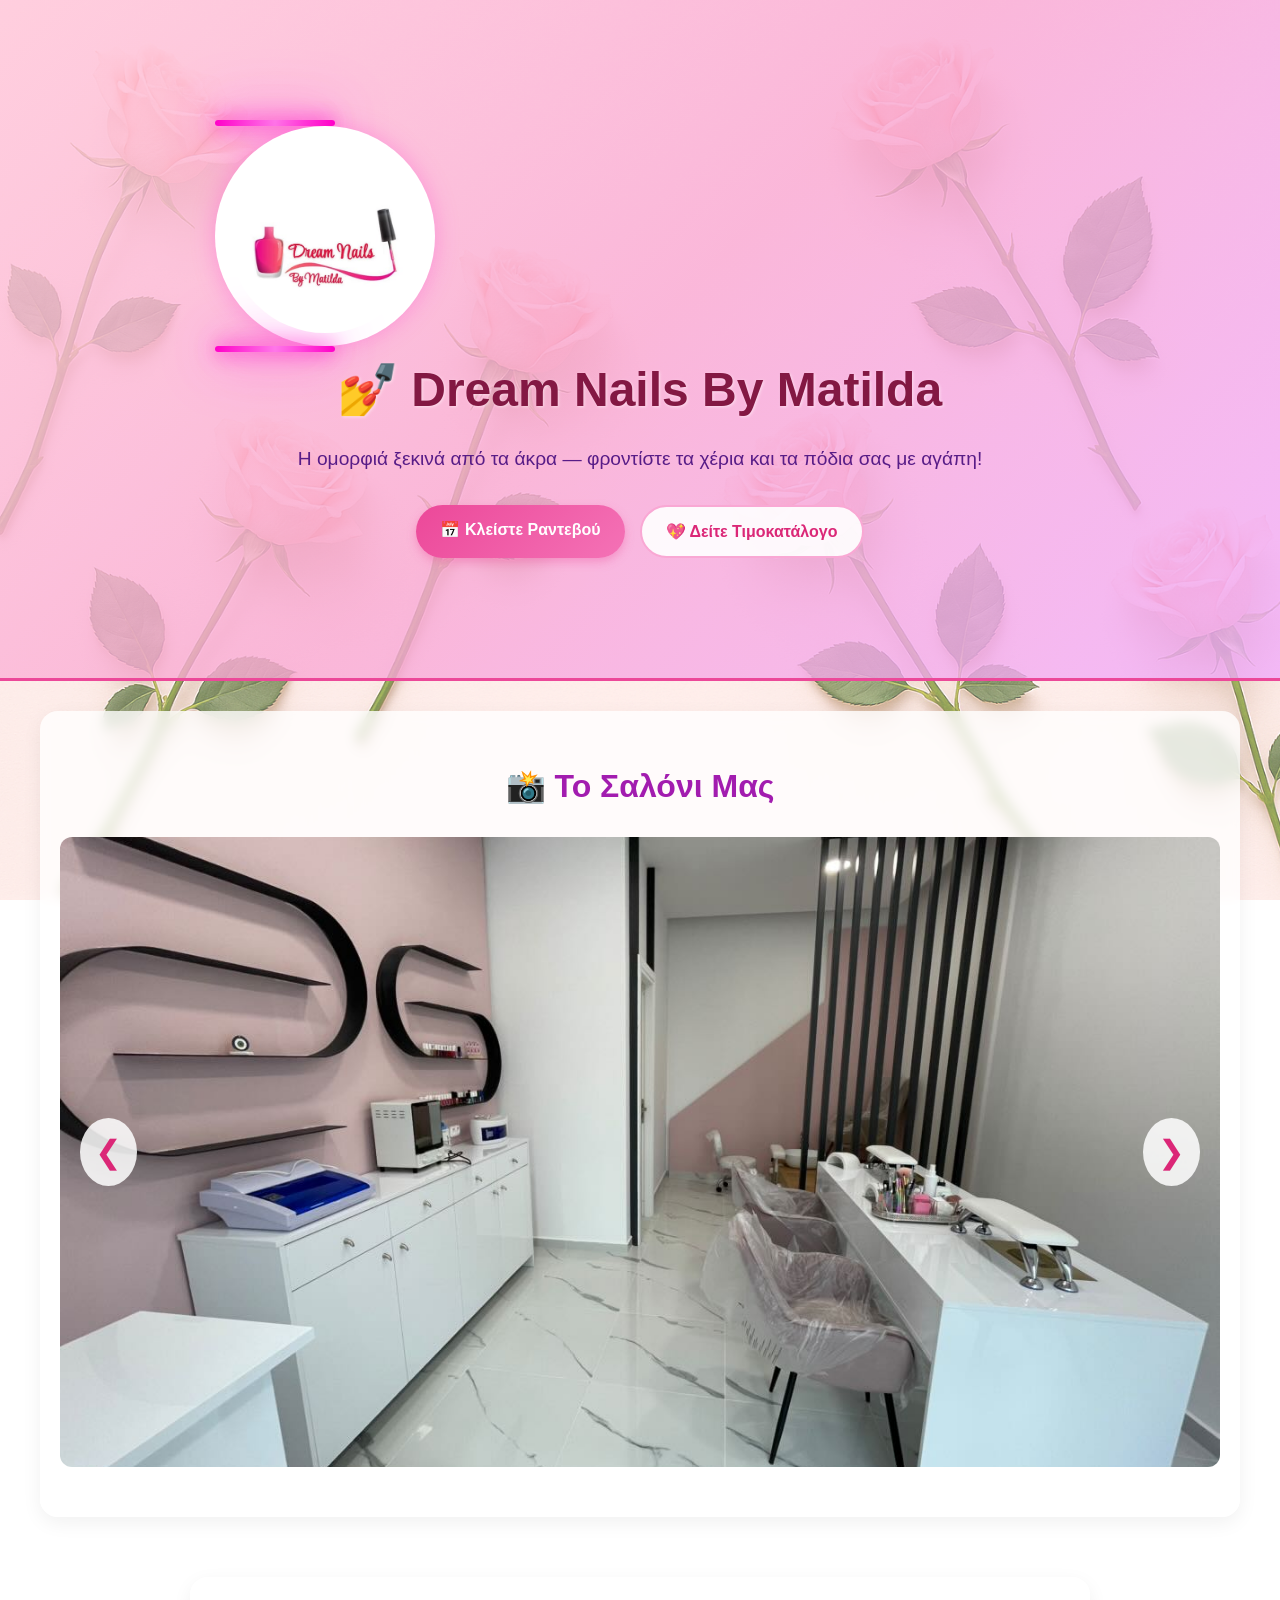
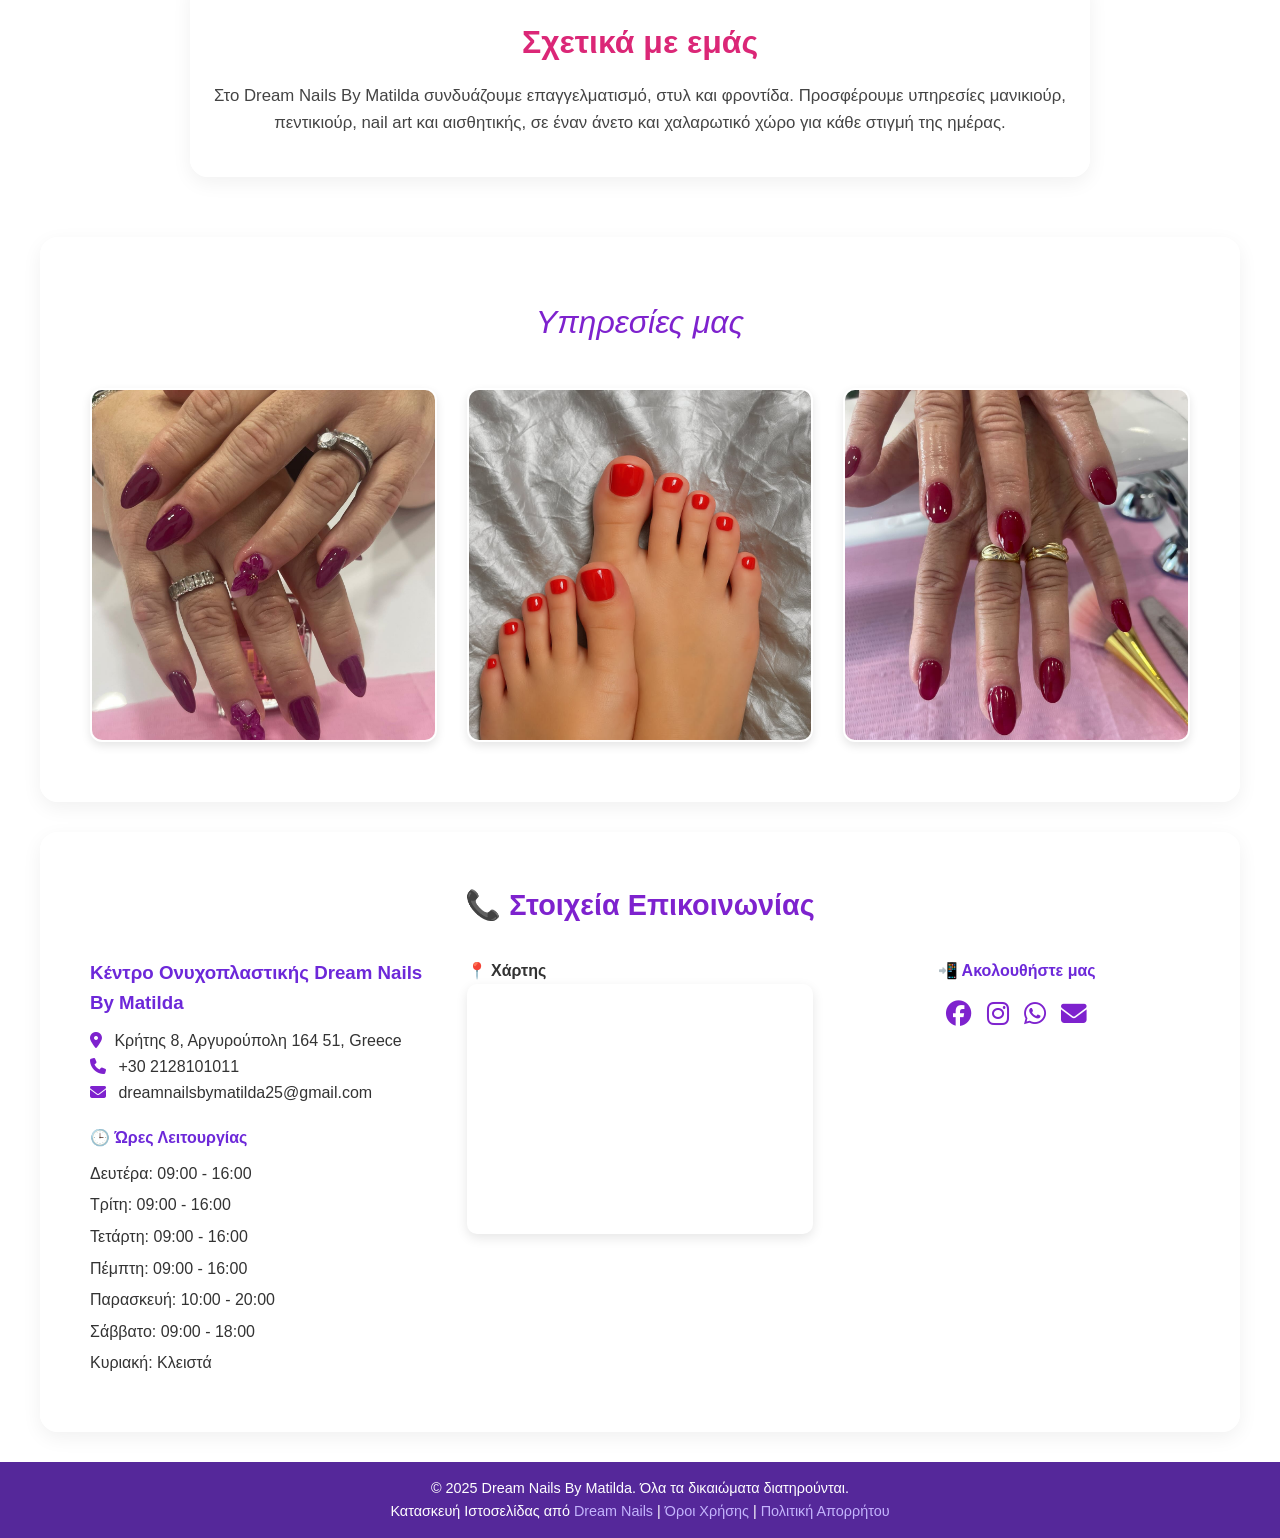
==== commit 38c79066: "Update index.html" ====
--- a/index.html
+++ b/index.html
@@ -4,8 +4,12 @@
   <meta charset="UTF-8" />
   <meta name="viewport" content="width=device-width, initial-scale=1.0" />
   <title>Dream Nails By Matilda</title>
+
   <link rel="icon" type="image/jpeg" href="Logo.jpeg">
   <link rel="stylesheet" href="style.css" />
+
+  <!-- Font Awesome -->
+  <link rel="stylesheet" href="https://cdnjs.cloudflare.com/ajax/libs/font-awesome/6.5.0/css/all.min.css">
 </head>
 <body class="home">
 
@@ -16,9 +20,9 @@
     <div class="hero-content">
 
       <div class="hero-logo-wrapper">
-        <div class="neon-stripe left"></div>
+        <div class="neon-stripe"></div>
         <img src="images/logo.jpg" alt="Dream Nails logo" class="hero-logo">
-        <div class="neon-stripe right"></div>
+        <div class="neon-stripe"></div>
       </div>
 
       <h1>💅 Dream Nails By Matilda</h1>
@@ -161,4 +165,3 @@
   <script src="script.js"></script>
 </body>
 </html>
-
--- a/style.css
+++ b/style.css
@@ -127,22 +127,18 @@
 /* ====================================
    7. HERO LOGO
 ==================================== */
-.hero-logo-wrapper {
-  display: flex;
-  align-items: center;
-  justify-content: center;
-  gap: 25px;
-  margin-bottom: 25px;
-}
-
 .hero-logo {
-  width: 180px;
-  height: auto;
+  width: 220px;
+  height: 220px;
   display: block;
-  background: transparent;
-  border: none;
-  box-shadow: 0 0 25px rgba(255, 0, 200, 0.22);
-}
+  object-fit: cover;
+  border-radius: 50%;
+  border: 5px solid rgba(255, 255, 255, 0.85);
+  background: white;
+  padding: 8px;
+  box-shadow: 0 0 25px rgba(255, 0, 200, 0.25);
+}
+
 
 /* ====================================
    8. NEON STRIPES
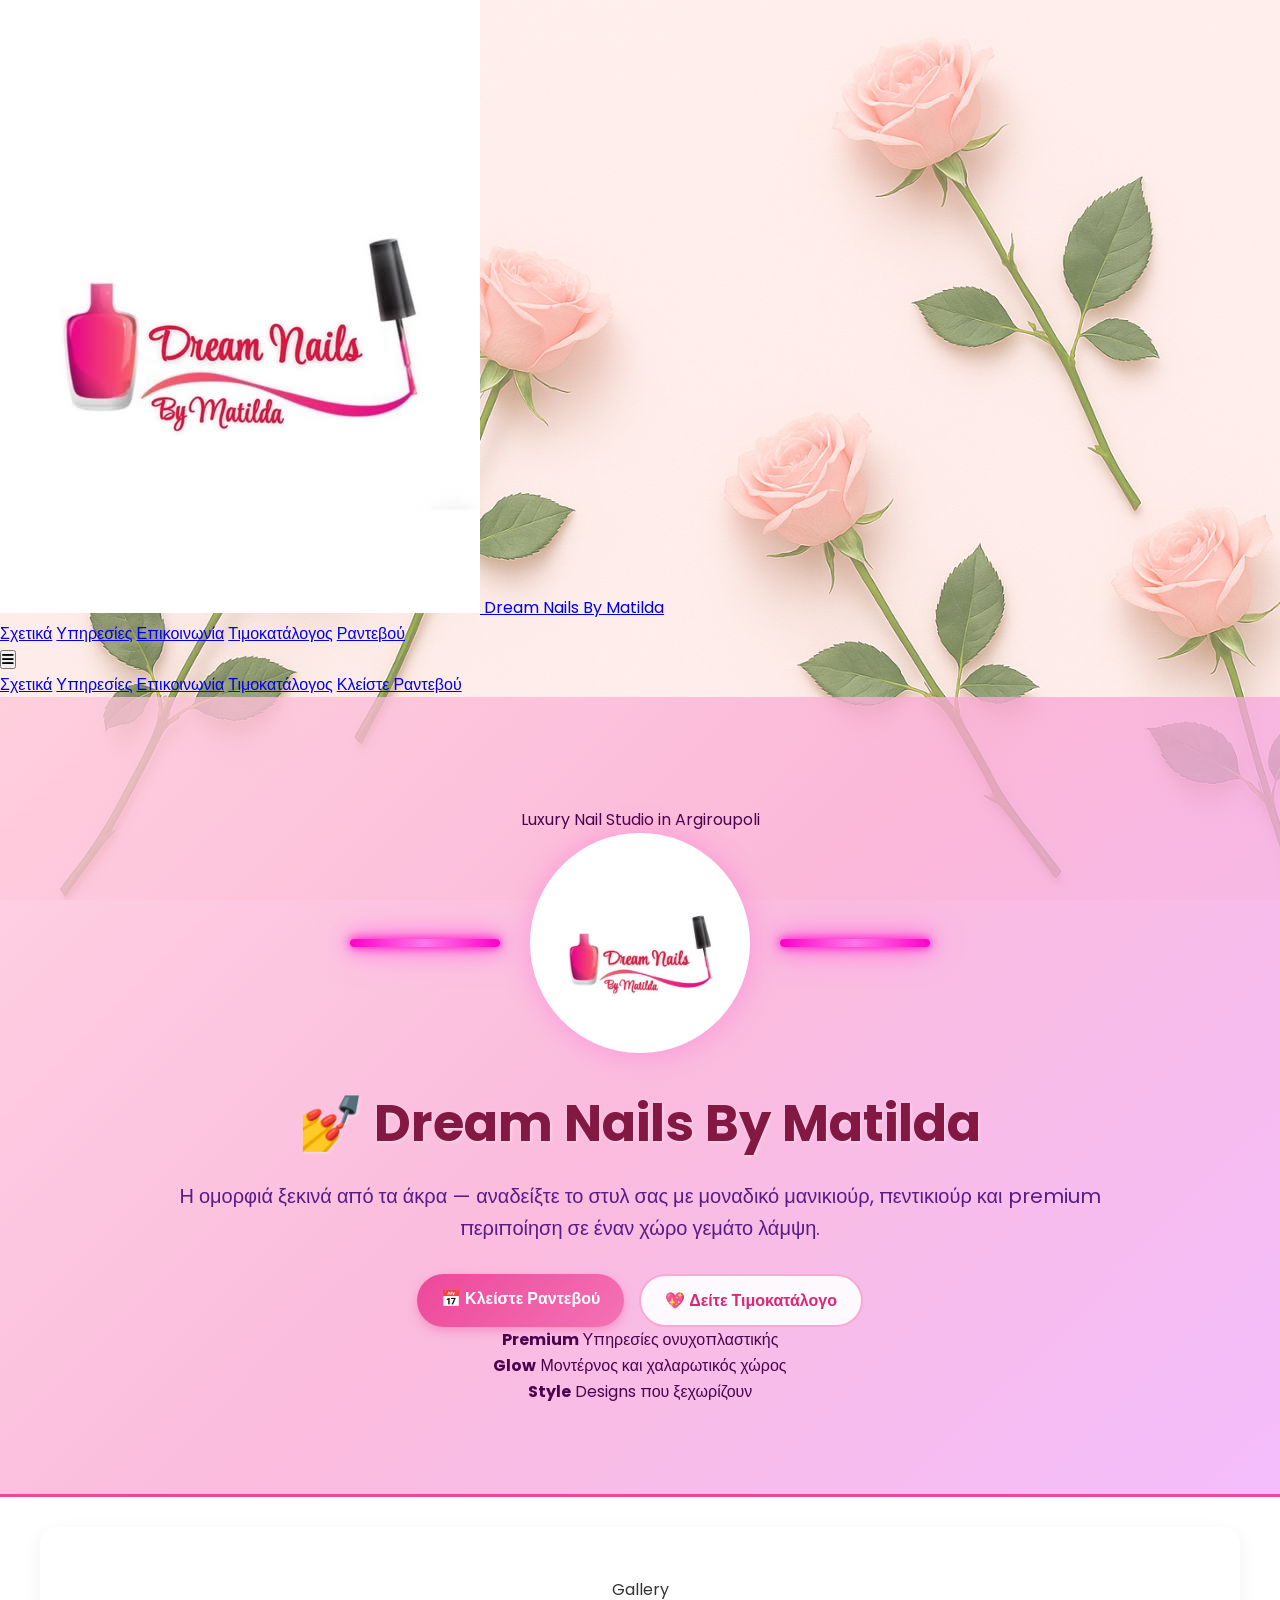
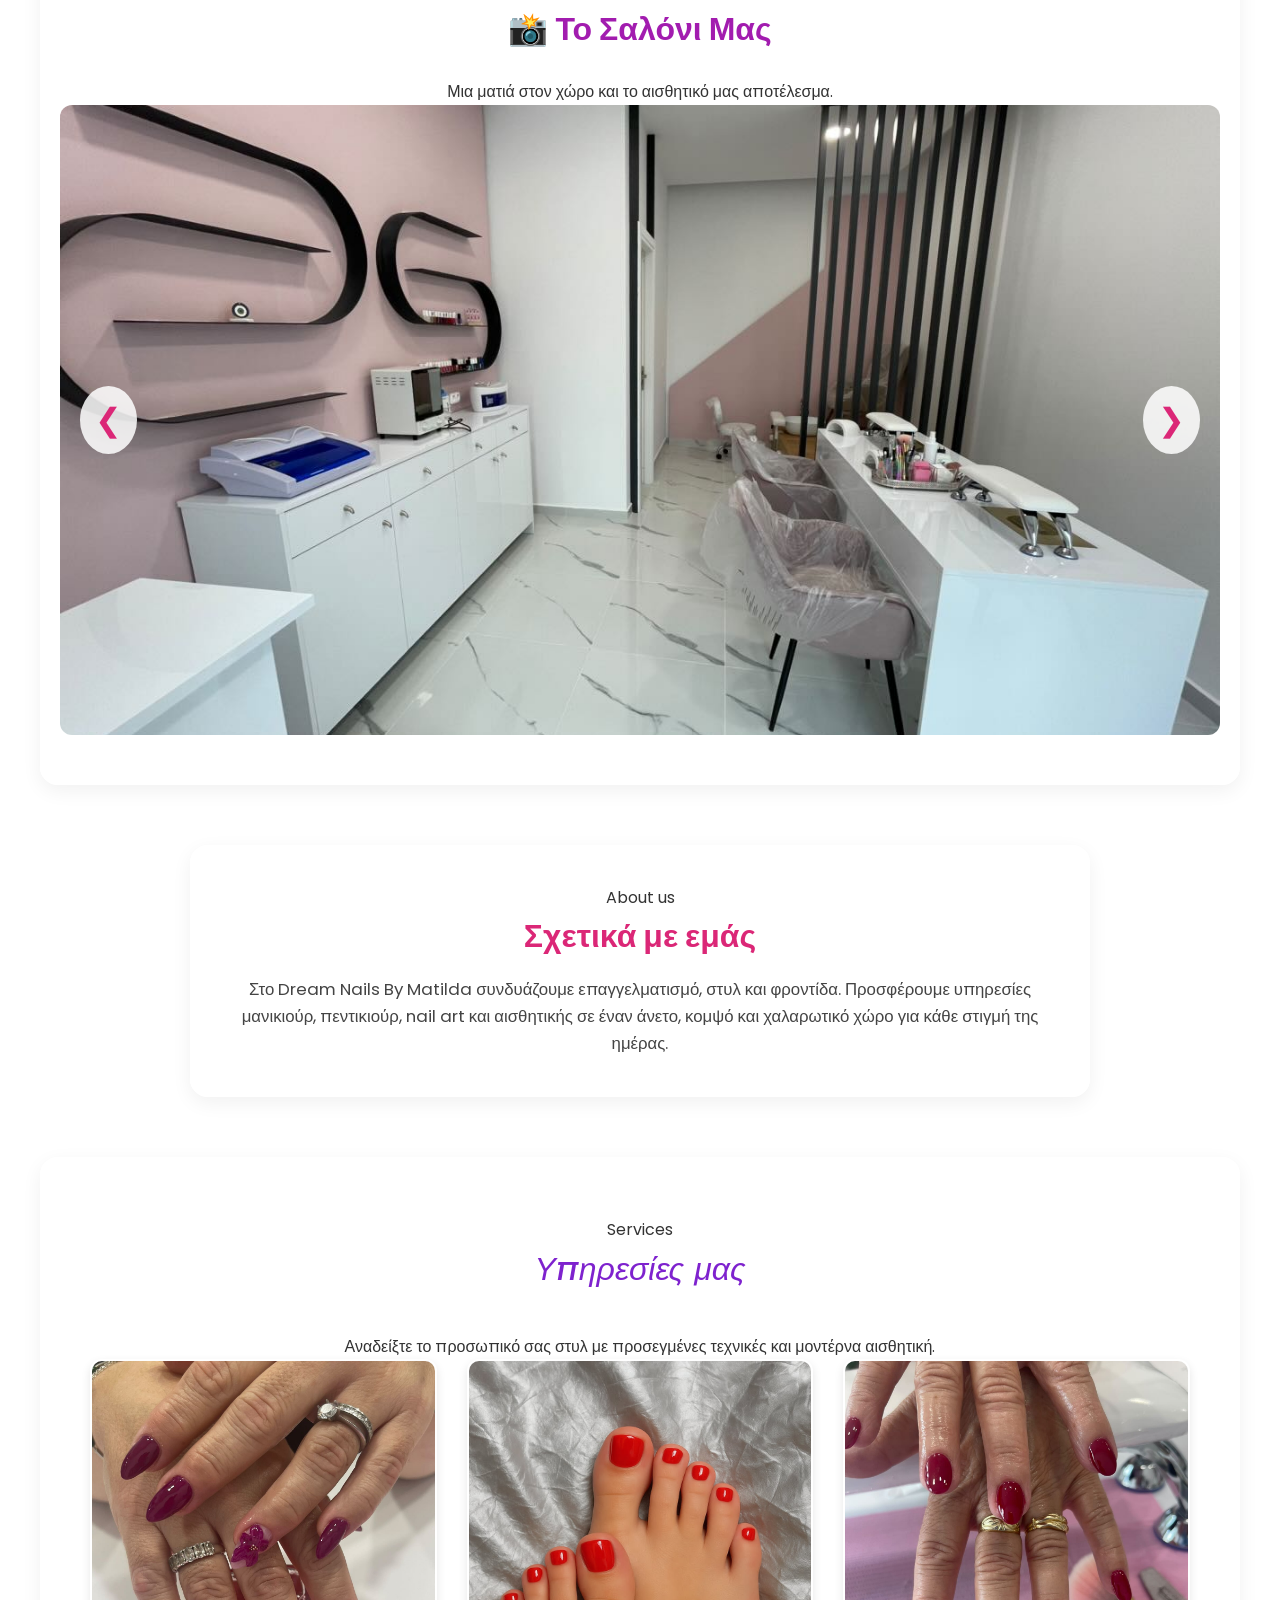
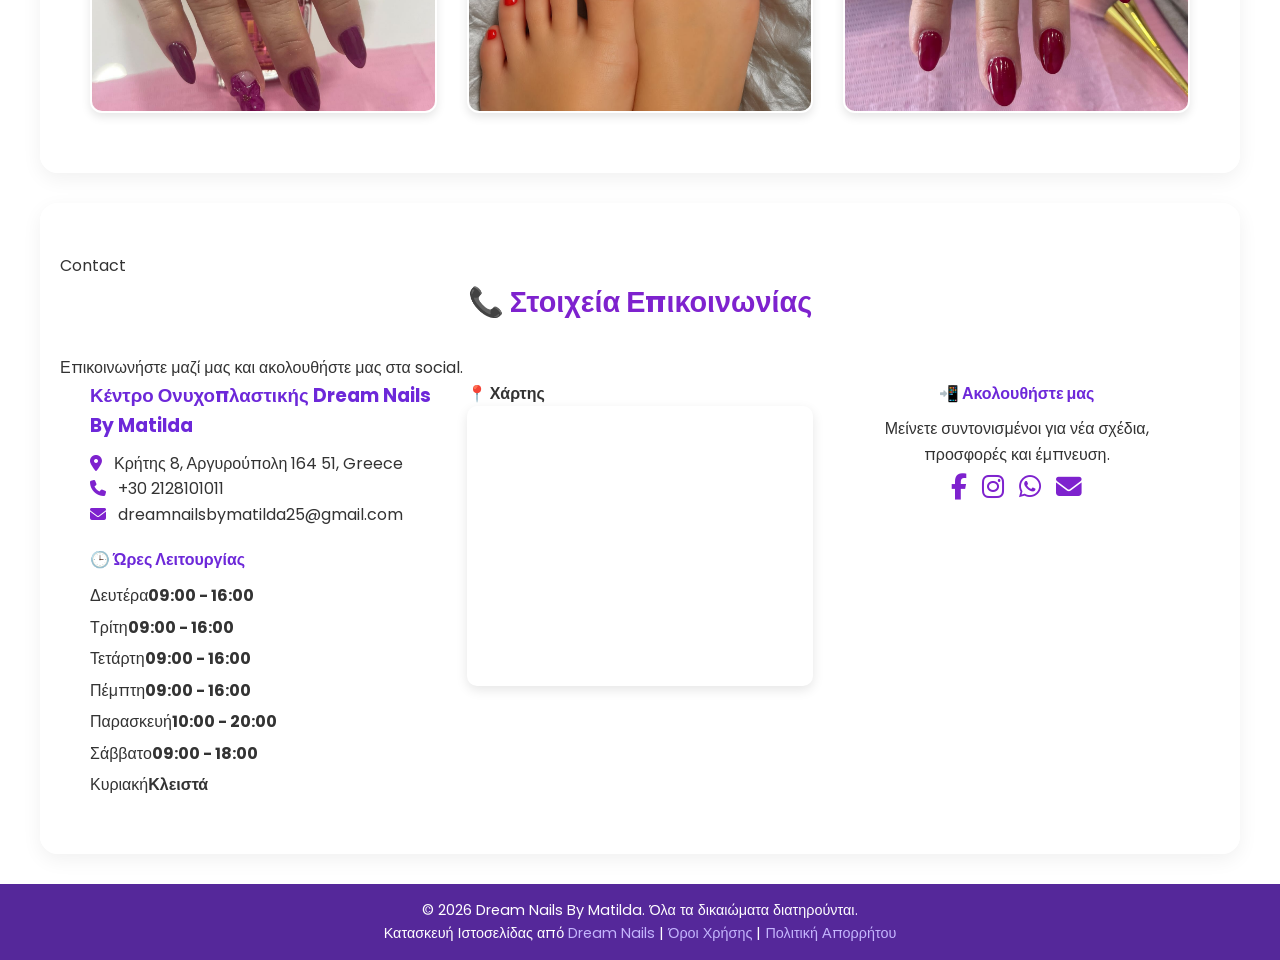
==== commit 4a46619c: "Update index.html" ====
--- a/index.html
+++ b/index.html
@@ -5,19 +5,54 @@
   <meta name="viewport" content="width=device-width, initial-scale=1.0" />
   <title>Dream Nails By Matilda</title>
 
-  <link rel="icon" type="image/jpeg" href="Logo.jpeg">
+  <link rel="icon" type="image/jpeg" href="images/logo.jpg">
+  <link rel="preconnect" href="https://fonts.googleapis.com">
+  <link rel="preconnect" href="https://fonts.gstatic.com" crossorigin>
+  <link href="https://fonts.googleapis.com/css2?family=Poppins:wght@300;400;500;600;700;800&display=swap" rel="stylesheet">
+  <link rel="stylesheet" href="https://cdnjs.cloudflare.com/ajax/libs/font-awesome/6.5.0/css/all.min.css">
   <link rel="stylesheet" href="style.css" />
-
-  <!-- Font Awesome -->
-  <link rel="stylesheet" href="https://cdnjs.cloudflare.com/ajax/libs/font-awesome/6.5.0/css/all.min.css">
 </head>
 <body class="home">
 
-  <!-- ====================================
-       HERO SECTION
-  ==================================== -->
-  <header class="hero">
+  <div class="cursor-glow"></div>
+  <div class="background-blobs">
+    <span></span>
+    <span></span>
+    <span></span>
+  </div>
+  <div class="background-overlay"></div>
+  <div class="scroll-progress"></div>
+
+  <nav class="topbar">
+    <a href="index.html" class="brand">
+      <img src="images/logo.jpg" alt="Dream Nails logo">
+      <span>Dream Nails By Matilda</span>
+    </a>
+
+    <div class="nav-links">
+      <a href="#about">Σχετικά</a>
+      <a href="#services">Υπηρεσίες</a>
+      <a href="#contact">Επικοινωνία</a>
+      <a href="price-list.html">Τιμοκατάλογος</a>
+      <a href="book-appointment.html" class="nav-cta">Ραντεβού</a>
+    </div>
+
+    <button class="menu-toggle" aria-label="Άνοιγμα μενού">
+      <i class="fa-solid fa-bars"></i>
+    </button>
+  </nav>
+
+  <div class="mobile-menu">
+    <a href="#about">Σχετικά</a>
+    <a href="#services">Υπηρεσίες</a>
+    <a href="#contact">Επικοινωνία</a>
+    <a href="price-list.html">Τιμοκατάλογος</a>
+    <a href="book-appointment.html">Κλείστε Ραντεβού</a>
+  </div>
+
+  <header class="hero reveal">
     <div class="hero-content">
+      <div class="hero-badge">Luxury Nail Studio in Argiroupoli</div>
 
       <div class="hero-logo-wrapper">
         <div class="neon-stripe"></div>
@@ -26,86 +61,122 @@
       </div>
 
       <h1>💅 Dream Nails By Matilda</h1>
-      <p>Η ομορφιά ξεκινά από τα άκρα — φροντίστε τα χέρια και τα πόδια σας με αγάπη!</p>
+      <p>
+        Η ομορφιά ξεκινά από τα άκρα — αναδείξτε το στυλ σας με μοναδικό μανικιούρ,
+        πεντικιούρ και premium περιποίηση σε έναν χώρο γεμάτο λάμψη.
+      </p>
 
       <div class="hero-buttons">
         <a href="book-appointment.html" class="btn-primary">📅 Κλείστε Ραντεβού</a>
         <a href="price-list.html" class="btn-secondary">💖 Δείτε Τιμοκατάλογο</a>
       </div>
+
+      <div class="hero-stats">
+        <div class="stat-card glass-card">
+          <strong>Premium</strong>
+          <span>Υπηρεσίες ονυχοπλαστικής</span>
+        </div>
+        <div class="stat-card glass-card">
+          <strong>Glow</strong>
+          <span>Μοντέρνος και χαλαρωτικός χώρος</span>
+        </div>
+        <div class="stat-card glass-card">
+          <strong>Style</strong>
+          <span>Designs που ξεχωρίζουν</span>
+        </div>
+      </div>
     </div>
   </header>
 
-  <!-- ====================================
-       GALLERY SECTION
-  ==================================== -->
-  <section class="gallery-section">
-    <h2>📸 Το Σαλόνι Μας</h2>
-
-    <div class="gallery-container">
-      <button class="gallery-btn prev">&#10094;</button>
-
-      <div class="gallery-wrapper">
+  <section class="gallery-section reveal">
+    <div class="section-heading">
+      <span class="section-tag">Gallery</span>
+      <h2>📸 Το Σαλόνι Μας</h2>
+      <p>Μια ματιά στον χώρο και το αισθητικό μας αποτέλεσμα.</p>
+    </div>
+
+    <div class="gallery-container glass-card">
+      <button class="gallery-btn prev" aria-label="Προηγούμενη εικόνα">&#10094;</button>
+
+      <div class="gallery-wrapper" id="gallery">
         <img src="images/salloon.jpg" alt="Salon 1" class="active">
-        <img src="images/nails 4.jpg" alt="Salon 2">
-        <img src="images/nails 5.jpg" alt="Salon 3">
-        <img src="images/nails 6.jpg" alt="Salon 4">
-        <img src="images/nails 7.jpg" alt="Salon 5">
-      </div>
-
-      <button class="gallery-btn next">&#10095;</button>
-    </div>
-  </section>
-
-  <!-- ====================================
-       ABOUT SECTION
-  ==================================== -->
-  <section class="about">
-    <h2>Σχετικά με εμάς</h2>
+        <img src="images/nails 4.jpg" alt="Nail design 1">
+        <img src="images/nails 5.jpg" alt="Nail design 2">
+        <img src="images/nails 6.jpg" alt="Nail design 3">
+        <img src="images/nails 7.jpg" alt="Nail design 4">
+      </div>
+
+      <button class="gallery-btn next" aria-label="Επόμενη εικόνα">&#10095;</button>
+    </div>
+
+    <div class="gallery-dots" id="galleryDots"></div>
+  </section>
+
+  <section class="about reveal" id="about">
+    <div class="section-heading">
+      <span class="section-tag">About us</span>
+      <h2>Σχετικά με εμάς</h2>
+    </div>
+
     <p>
       Στο Dream Nails By Matilda συνδυάζουμε επαγγελματισμό, στυλ και φροντίδα.
-      Προσφέρουμε υπηρεσίες μανικιούρ, πεντικιούρ, nail art και αισθητικής,
-      σε έναν άνετο και χαλαρωτικό χώρο για κάθε στιγμή της ημέρας.
+      Προσφέρουμε υπηρεσίες μανικιούρ, πεντικιούρ, nail art και αισθητικής
+      σε έναν άνετο, κομψό και χαλαρωτικό χώρο για κάθε στιγμή της ημέρας.
     </p>
   </section>
 
-  <!-- ====================================
-       SERVICES SECTION
-  ==================================== -->
-  <section class="services">
-    <h2>Υπηρεσίες μας</h2>
+  <section class="services reveal" id="services">
+    <div class="section-heading">
+      <span class="section-tag">Services</span>
+      <h2>Υπηρεσίες μας</h2>
+      <p>Αναδείξτε το προσωπικό σας στυλ με προσεγμένες τεχνικές και μοντέρνα αισθητική.</p>
+    </div>
 
     <div class="service-grid">
-      <div class="service-card">
-        <img src="images/nails 2.jpg" alt="Acrylic">
+      <article class="service-card premium-card tilt-card">
+        <div class="card-shine"></div>
+        <img src="images/nails 2.jpg" alt="Acrylic nails">
         <div class="overlay">
-          <h3>Acrylic</h3>
-        </div>
-      </div>
-
-      <div class="service-card">
+          <div>
+            <h3>Acrylic / Gel</h3>
+            <p>Ενίσχυση, τοποθέτηση και συντήρηση με premium αποτέλεσμα.</p>
+          </div>
+        </div>
+      </article>
+
+      <article class="service-card premium-card tilt-card">
+        <div class="card-shine"></div>
         <img src="images/podia.jfif" alt="Πεντικιούρ">
         <div class="overlay">
-          <h3>Πεντικιούρ</h3>
-        </div>
-      </div>
-
-      <div class="service-card">
+          <div>
+            <h3>Πεντικιούρ</h3>
+            <p>Θεραπεία, περιποίηση και άνεση για τέλεια πόδια.</p>
+          </div>
+        </div>
+      </article>
+
+      <article class="service-card premium-card tilt-card">
+        <div class="card-shine"></div>
         <img src="images/nails 3.jpg" alt="Μανικιούρ">
         <div class="overlay">
-          <h3>Μανικιούρ</h3>
-        </div>
-      </div>
-    </div>
-  </section>
-
-  <!-- ====================================
-       CONTACT SECTION
-  ==================================== -->
-  <section class="contact-section">
-    <h2>📞 Στοιχεία Επικοινωνίας</h2>
+          <div>
+            <h3>Μανικιούρ</h3>
+            <p>Elegant, clean και λαμπερό αποτέλεσμα για κάθε περίσταση.</p>
+          </div>
+        </div>
+      </article>
+    </div>
+  </section>
+
+  <section class="contact-section reveal" id="contact">
+    <div class="section-heading">
+      <span class="section-tag">Contact</span>
+      <h2>📞 Στοιχεία Επικοινωνίας</h2>
+      <p>Επικοινωνήστε μαζί μας και ακολουθήστε μας στα social.</p>
+    </div>
 
     <div class="contact-grid">
-      <div class="contact-info">
+      <div class="contact-info glass-card contact-panel">
         <h3>Κέντρο Ονυχοπλαστικής Dream Nails By Matilda</h3>
         <p><i class="fa-solid fa-location-dot"></i> Κρήτης 8, Αργυρούπολη 164 51, Greece</p>
         <p><i class="fa-solid fa-phone"></i> <a href="tel:+302128101011">+30 2128101011</a></p>
@@ -113,22 +184,22 @@
 
         <h4>🕒 Ώρες Λειτουργίας</h4>
         <ul class="hours">
-          <li>Δευτέρα: 09:00 - 16:00</li>
-          <li>Τρίτη: 09:00 - 16:00</li>
-          <li>Τετάρτη: 09:00 - 16:00</li>
-          <li>Πέμπτη: 09:00 - 16:00</li>
-          <li>Παρασκευή: 10:00 - 20:00</li>
-          <li>Σάββατο: 09:00 - 18:00</li>
-          <li>Κυριακή: Κλειστά</li>
+          <li><span>Δευτέρα</span><strong>09:00 - 16:00</strong></li>
+          <li><span>Τρίτη</span><strong>09:00 - 16:00</strong></li>
+          <li><span>Τετάρτη</span><strong>09:00 - 16:00</strong></li>
+          <li><span>Πέμπτη</span><strong>09:00 - 16:00</strong></li>
+          <li><span>Παρασκευή</span><strong>10:00 - 20:00</strong></li>
+          <li><span>Σάββατο</span><strong>09:00 - 18:00</strong></li>
+          <li><span>Κυριακή</span><strong>Κλειστά</strong></li>
         </ul>
       </div>
 
-      <div class="contact-map">
+      <div class="contact-map glass-card contact-panel">
         <h4>📍 Χάρτης</h4>
         <iframe
           src="https://www.google.com/maps/embed?pb=!1m18!1m12!1m3!1d3142.2743868473044!2d23.74386417856561!3d37.91603400123262!2m3!1f0!2f0!3f0!3m2!1i1024!2i768!4f13.1!3m3!1m2!1s0x14a1bded43dbfab9%3A0x55458a15ddd15a8a!2sKritis%208%2C%20Argiroupoli%20164%2051!5e0!3m2!1sel!2sgr!4v1731111111111!5m2!1sel!2sgr"
           width="100%"
-          height="250"
+          height="280"
           style="border:0;"
           allowfullscreen=""
           loading="lazy"
@@ -136,32 +207,28 @@
         </iframe>
       </div>
 
-      <div class="contact-social">
+      <div class="contact-social glass-card contact-panel">
         <h4>📲 Ακολουθήστε μας</h4>
+        <p>Μείνετε συντονισμένοι για νέα σχέδια, προσφορές και έμπνευση.</p>
         <div class="social-icons">
-          <a href="https://www.facebook.com/" target="_blank"><i class="fa-brands fa-facebook"></i></a>
-          <a href="https://www.instagram.com/dream_nails_by_matilda_" target="_blank"><i class="fa-brands fa-instagram"></i></a>
-          <a href="https://wa.me/302101234567" target="_blank"><i class="fa-brands fa-whatsapp"></i></a>
-          <a href="mailto:info@glamournails.gr"><i class="fa-solid fa-envelope"></i></a>
-        </div>
-      </div>
-    </div>
-  </section>
-
-  <!-- ====================================
-       FOOTER
-  ==================================== -->
-  <footer>
-    <p>© 2025 Dream Nails By Matilda. Όλα τα δικαιώματα διατηρούνται.</p>
+          <a href="https://www.facebook.com/" target="_blank" aria-label="Facebook"><i class="fa-brands fa-facebook-f"></i></a>
+          <a href="https://www.instagram.com/dream_nails_by_matilda_" target="_blank" aria-label="Instagram"><i class="fa-brands fa-instagram"></i></a>
+          <a href="https://wa.me/302128101011" target="_blank" aria-label="WhatsApp"><i class="fa-brands fa-whatsapp"></i></a>
+          <a href="mailto:dreamnailsbymatilda25@gmail.com" aria-label="Email"><i class="fa-solid fa-envelope"></i></a>
+        </div>
+      </div>
+    </div>
+  </section>
+
+  <footer class="reveal">
+    <p>© 2026 Dream Nails By Matilda. Όλα τα δικαιώματα διατηρούνται.</p>
     <p>
-      Κατασκευή Ιστοσελίδας από <a href="#">Dream Nails</a> |
+      Κατασκευή Ιστοσελίδας από <a href="index.html">Dream Nails</a> |
       <a href="#">Όροι Χρήσης</a> |
       <a href="#">Πολιτική Απορρήτου</a>
     </p>
   </footer>
 
-  <div class="background-overlay"></div>
-
   <script src="script.js"></script>
 </body>
 </html>
--- a/style.css
+++ b/style.css
@@ -39,7 +39,7 @@
 ==================================== */
 @keyframes neonPulse {
   from {
-    opacity: 0.7;
+    opacity: 0.75;
     filter: brightness(1);
   }
   to {
@@ -96,22 +96,18 @@
   );
   color: #4a044e;
   text-align: center;
-  padding: 120px 20px;
+  padding: 110px 20px 90px;
   border-bottom: 3px solid #ec4899;
 }
 
-.small-hero {
-  padding: 80px 20px;
-}
-
 .hero-content {
-  max-width: 850px;
+  max-width: 1000px;
   margin: 0 auto;
   animation: fadeInUp 0.8s ease;
 }
 
 .hero h1 {
-  font-size: 3rem;
+  font-size: 3.2rem;
   font-weight: 700;
   margin-bottom: 15px;
   color: #831843;
@@ -119,13 +115,25 @@
 }
 
 .hero p {
-  font-size: 1.2rem;
+  font-size: 1.25rem;
   margin-bottom: 30px;
   color: #581c87;
 }
 
 /* ====================================
-   7. HERO LOGO
+   7. HERO LOGO WRAPPER
+==================================== */
+.hero-logo-wrapper {
+  display: flex;
+  align-items: center;
+  justify-content: center;
+  gap: 30px;
+  width: 100%;
+  margin: 0 auto 30px;
+}
+
+/* ====================================
+   8. HERO LOGO
 ==================================== */
 .hero-logo {
   width: 220px;
@@ -133,27 +141,31 @@
   display: block;
   object-fit: cover;
   border-radius: 50%;
-  border: 5px solid rgba(255, 255, 255, 0.85);
+  border: 5px solid rgba(255, 255, 255, 0.9);
   background: white;
   padding: 8px;
-  box-shadow: 0 0 25px rgba(255, 0, 200, 0.25);
-}
-
-
-/* ====================================
-   8. NEON STRIPES
+  box-shadow: 0 0 30px rgba(255, 0, 200, 0.22);
+  flex-shrink: 0;
+}
+
+/* ====================================
+   9. NEON STRIPES
 ==================================== */
 .neon-stripe {
-  width: 120px;
-  height: 6px;
-  border-radius: 10px;
+  width: 150px;
+  height: 8px;
+  border-radius: 999px;
   background: linear-gradient(90deg, #ff00c8, #ff77e9, #ff00c8);
-  box-shadow: 0 0 20px #ff00c8, 0 0 40px #ff77e9, 0 0 60px #ff00c8;
+  box-shadow:
+    0 0 10px #ff00c8,
+    0 0 20px #ff33d6,
+    0 0 35px #ff77e9;
   animation: neonPulse 2s infinite alternate;
-}
-
-/* ====================================
-   9. BUTTONS
+  flex-shrink: 0;
+}
+
+/* ====================================
+   10. BUTTONS
 ==================================== */
 .hero-buttons {
   display: flex;
@@ -196,112 +208,7 @@
 }
 
 /* ====================================
-   10. ABOUT SECTION
-==================================== */
-.about {
-  max-width: 900px;
-  margin: 60px auto;
-  text-align: center;
-  padding: 40px 24px;
-}
-
-.about h2 {
-  font-size: 2rem;
-  color: #db2777;
-  margin-bottom: 15px;
-}
-
-.about p {
-  font-size: 1.05rem;
-  color: #444;
-}
-
-/* ====================================
-   11. SERVICES SECTION
-==================================== */
-.services {
-  text-align: center;
-  padding: 60px 20px;
-  margin: 30px auto;
-  max-width: 1200px;
-}
-
-.services h2 {
-  font-size: 2rem;
-  color: #7e22ce;
-  margin-bottom: 40px;
-  font-style: italic;
-  font-weight: 500;
-}
-
-.service-grid {
-  display: grid;
-  grid-template-columns: repeat(auto-fit, minmax(280px, 1fr));
-  gap: 30px;
-  max-width: 1100px;
-  margin: 0 auto;
-}
-
-/* ====================================
-   12. SERVICE CARD
-==================================== */
-.service-card {
-  position: relative;
-  overflow: hidden;
-  border-radius: 12px;
-  box-shadow: 0 4px 10px rgba(0, 0, 0, 0.1);
-  transition: transform 0.3s ease, box-shadow 0.3s ease;
-  border: 2px solid transparent;
-}
-
-.service-card:hover {
-  transform: scale(1.03);
-  box-shadow: 0 6px 14px rgba(0, 0, 0, 0.18);
-  border-color: #e11d48;
-}
-
-.service-card img {
-  width: 100%;
-  height: 350px;
-  object-fit: cover;
-  display: block;
-  transition: transform 0.5s ease;
-}
-
-.service-card:hover img {
-  transform: scale(1.08);
-}
-
-/* ====================================
-   13. SERVICE OVERLAY
-==================================== */
-.overlay {
-  position: absolute;
-  inset: 0;
-  display: flex;
-  justify-content: center;
-  align-items: center;
-  background: rgba(255, 255, 255, 0.5);
-  opacity: 0;
-  transition: opacity 0.4s ease;
-}
-
-.service-card:hover .overlay {
-  opacity: 1;
-}
-
-.overlay h3 {
-  font-size: 1.4rem;
-  color: #991b1b;
-  border: 2px solid #991b1b;
-  padding: 10px 20px;
-  background: rgba(255, 255, 255, 0.72);
-  border-radius: 8px;
-  text-shadow: 0 1px 2px white;
-}
-
-/* ====================================
-   14. GALLERY SECTION
+   11. GALLERY SECTION
 ==================================== */
 .gallery-section {
   text-align: center;
@@ -346,7 +253,7 @@
 }
 
 /* ====================================
-   15. GALLERY BUTTONS
+   12. GALLERY BUTTONS
 ==================================== */
 .gallery-btn {
   position: absolute;
@@ -377,7 +284,112 @@
 }
 
 /* ====================================
-   16. CONTACT SECTION
+   13. ABOUT SECTION
+==================================== */
+.about {
+  max-width: 900px;
+  margin: 60px auto;
+  text-align: center;
+  padding: 40px 24px;
+}
+
+.about h2 {
+  font-size: 2rem;
+  color: #db2777;
+  margin-bottom: 15px;
+}
+
+.about p {
+  font-size: 1.05rem;
+  color: #444;
+}
+
+/* ====================================
+   14. SERVICES SECTION
+==================================== */
+.services {
+  text-align: center;
+  padding: 60px 20px;
+  margin: 30px auto;
+  max-width: 1200px;
+}
+
+.services h2 {
+  font-size: 2rem;
+  color: #7e22ce;
+  margin-bottom: 40px;
+  font-style: italic;
+  font-weight: 500;
+}
+
+.service-grid {
+  display: grid;
+  grid-template-columns: repeat(auto-fit, minmax(280px, 1fr));
+  gap: 30px;
+  max-width: 1100px;
+  margin: 0 auto;
+}
+
+/* ====================================
+   15. SERVICE CARD
+==================================== */
+.service-card {
+  position: relative;
+  overflow: hidden;
+  border-radius: 12px;
+  box-shadow: 0 4px 10px rgba(0, 0, 0, 0.1);
+  transition: transform 0.3s ease, box-shadow 0.3s ease;
+  border: 2px solid transparent;
+}
+
+.service-card:hover {
+  transform: scale(1.03);
+  box-shadow: 0 6px 14px rgba(0, 0, 0, 0.18);
+  border-color: #e11d48;
+}
+
+.service-card img {
+  width: 100%;
+  height: 350px;
+  object-fit: cover;
+  display: block;
+  transition: transform 0.5s ease;
+}
+
+.service-card:hover img {
+  transform: scale(1.08);
+}
+
+/* ====================================
+   16. SERVICE OVERLAY
+==================================== */
+.overlay {
+  position: absolute;
+  inset: 0;
+  display: flex;
+  justify-content: center;
+  align-items: center;
+  background: rgba(255, 255, 255, 0.5);
+  opacity: 0;
+  transition: opacity 0.4s ease;
+}
+
+.service-card:hover .overlay {
+  opacity: 1;
+}
+
+.overlay h3 {
+  font-size: 1.4rem;
+  color: #991b1b;
+  border: 2px solid #991b1b;
+  padding: 10px 20px;
+  background: rgba(255, 255, 255, 0.72);
+  border-radius: 8px;
+  text-shadow: 0 1px 2px white;
+}
+
+/* ====================================
+   17. CONTACT SECTION
 ==================================== */
 .contact-section {
   padding: 50px 20px;
@@ -401,7 +413,7 @@
 }
 
 /* ====================================
-   17. CONTACT INFO
+   18. CONTACT INFO
 ==================================== */
 .contact-info h3 {
   color: #6d28d9;
@@ -441,7 +453,7 @@
 }
 
 /* ====================================
-   18. CONTACT MAP
+   19. CONTACT MAP
 ==================================== */
 .contact-map iframe {
   border-radius: 10px;
@@ -450,7 +462,7 @@
 }
 
 /* ====================================
-   19. CONTACT SOCIAL
+   20. CONTACT SOCIAL
 ==================================== */
 .contact-social {
   text-align: center;
@@ -480,145 +492,7 @@
 }
 
 /* ====================================
-   20. PRICE LIST PAGE
-==================================== */
-.price-page {
-  max-width: 1100px;
-  margin: 40px auto;
-  padding: 20px;
-}
-
-.price-card {
-  padding: 40px 30px;
-  border-radius: 24px;
-  box-shadow: 0 8px 30px rgba(0, 0, 0, 0.08);
-}
-
-/* ====================================
-   21. PRICE CATEGORY
-==================================== */
-.price-category {
-  margin-bottom: 45px;
-}
-
-.price-category:last-child {
-  margin-bottom: 0;
-}
-
-.price-category h2 {
-  font-size: 2rem;
-  color: #2f2f2f;
-  margin-bottom: 20px;
-  font-weight: 800;
-  text-align: left;
-}
-
-/* ====================================
-   22. PRICE ROW
-==================================== */
-.price-row {
-  display: flex;
-  justify-content: space-between;
-  align-items: center;
-  gap: 20px;
-  width: 100%;
-  padding: 12px 0;
-  border-bottom: 1px solid rgba(0, 0, 0, 0.08);
-}
-
-/* ====================================
-   23. SERVICE NAME
-==================================== */
-.service-name {
-  flex: 1;
-  min-width: 0;
-  font-size: 1.15rem;
-  color: #444;
-  font-weight: 500;
-  line-height: 1.5;
-  text-align: left;
-}
-
-/* ====================================
-   24. SERVICE PRICE
-==================================== */
-.service-price {
-  min-width: 80px;
-  margin-left: auto;
-  font-size: 1.15rem;
-  color: #db2777;
-  font-weight: 700;
-  text-align: right;
-  white-space: nowrap;
-}
-
-/* ====================================
-   25. CONTAINER / TABLE
-==================================== */
-.container {
-  max-width: 900px;
-  margin: 50px auto;
-  padding: 20px;
-}
-
-.price-table {
-  width: 100%;
-  border-collapse: collapse;
-  margin-bottom: 40px;
-}
-
-.price-table td {
-  border-bottom: 1px solid #f3f4f6;
-  padding: 10px;
-}
-
-.price-table td:last-child {
-  text-align: right;
-  color: #ec4899;
-  font-weight: 600;
-}
-
-.container h2 {
-  color: #7e22ce;
-  margin-top: 40px;
-  margin-bottom: 10px;
-  border-bottom: 2px solid #f9a8d4;
-  display: inline-block;
-  padding-bottom: 5px;
-}
-
-/* ====================================
-   26. BOOKING PAGE
-==================================== */
-.booking-main {
-  max-width: 900px;
-  margin: 0 auto;
-  padding: 40px 20px;
-}
-
-.booking-section {
-  text-align: center;
-  padding: 30px;
-  border-radius: 16px;
-}
-
-.booking-section h2 {
-  font-size: 2rem;
-  margin-bottom: 25px;
-  color: #d85fa8;
-  font-weight: 700;
-}
-
-.booking-section iframe {
-  width: 100%;
-  height: 800px;
-  border: none;
-  border-radius: 12px;
-  box-shadow: 0 2px 15px rgba(0, 0, 0, 0.1);
-}
-
-/* ====================================
-   27. FOOTER
+   21. FOOTER
 ==================================== */
 footer {
   text-align: center;
@@ -640,15 +514,29 @@
 }
 
 /* ====================================
-   28. RESPONSIVE TABLET
+   22. RESPONSIVE TABLET
 ==================================== */
 @media (max-width: 768px) {
   .hero {
-    padding: 90px 20px;
+    padding: 90px 20px 70px;
   }
 
   .hero h1 {
     font-size: 2.4rem;
+  }
+
+  .hero-logo-wrapper {
+    gap: 16px;
+  }
+
+  .hero-logo {
+    width: 170px;
+    height: 170px;
+  }
+
+  .neon-stripe {
+    width: 80px;
+    height: 6px;
   }
 
   .gallery-wrapper {
@@ -660,51 +548,21 @@
     padding: 10px;
   }
 
-  .booking-section {
-    padding: 20px;
-  }
-
-  .booking-section h2 {
-    font-size: 1.6rem;
-  }
-
-  .booking-section iframe {
-    height: 650px;
-  }
-
-  .price-card {
-    padding: 24px 18px;
-    border-radius: 18px;
-  }
-
-  .price-category h2 {
-    font-size: 1.5rem;
-  }
-
-  .price-row {
-    gap: 12px;
-  }
-
-  .service-name {
-    font-size: 1rem;
-  }
-
-  .service-price {
-    min-width: 60px;
-    font-size: 1rem;
-  }
-}
-
-/* ====================================
-   29. RESPONSIVE MOBILE
+  .service-card img {
+    height: 300px;
+  }
+}
+
+/* ====================================
+   23. RESPONSIVE MOBILE
 ==================================== */
 @media (max-width: 600px) {
   .hero {
-    padding: 80px 20px;
+    padding: 80px 20px 60px;
   }
 
   .hero h1 {
-    font-size: 2.1rem;
+    font-size: 2rem;
   }
 
   .hero p {
@@ -712,15 +570,18 @@
   }
 
   .hero-logo-wrapper {
-    gap: 12px;
+    flex-direction: column;
+    gap: 14px;
   }
 
   .hero-logo {
-    width: 130px;
+    width: 150px;
+    height: 150px;
   }
 
   .neon-stripe {
-    width: 60px;
+    width: 100px;
+    height: 6px;
   }
 
   .contact-grid {
@@ -740,30 +601,9 @@
 }
 
 /* ====================================
-   30. RESPONSIVE SMALL MOBILE
+   24. SMALL MOBILE
 ==================================== */
 @media (max-width: 480px) {
-  .price-page {
-    padding: 12px;
-  }
-
-  .price-card {
-    padding: 18px 14px;
-  }
-
-  .price-category h2 {
-    font-size: 1.3rem;
-  }
-
-  .service-name {
-    font-size: 0.95rem;
-  }
-
-  .service-price {
-    min-width: 55px;
-    font-size: 0.95rem;
-  }
-
   .btn-primary,
   .btn-secondary {
     width: 100%;
